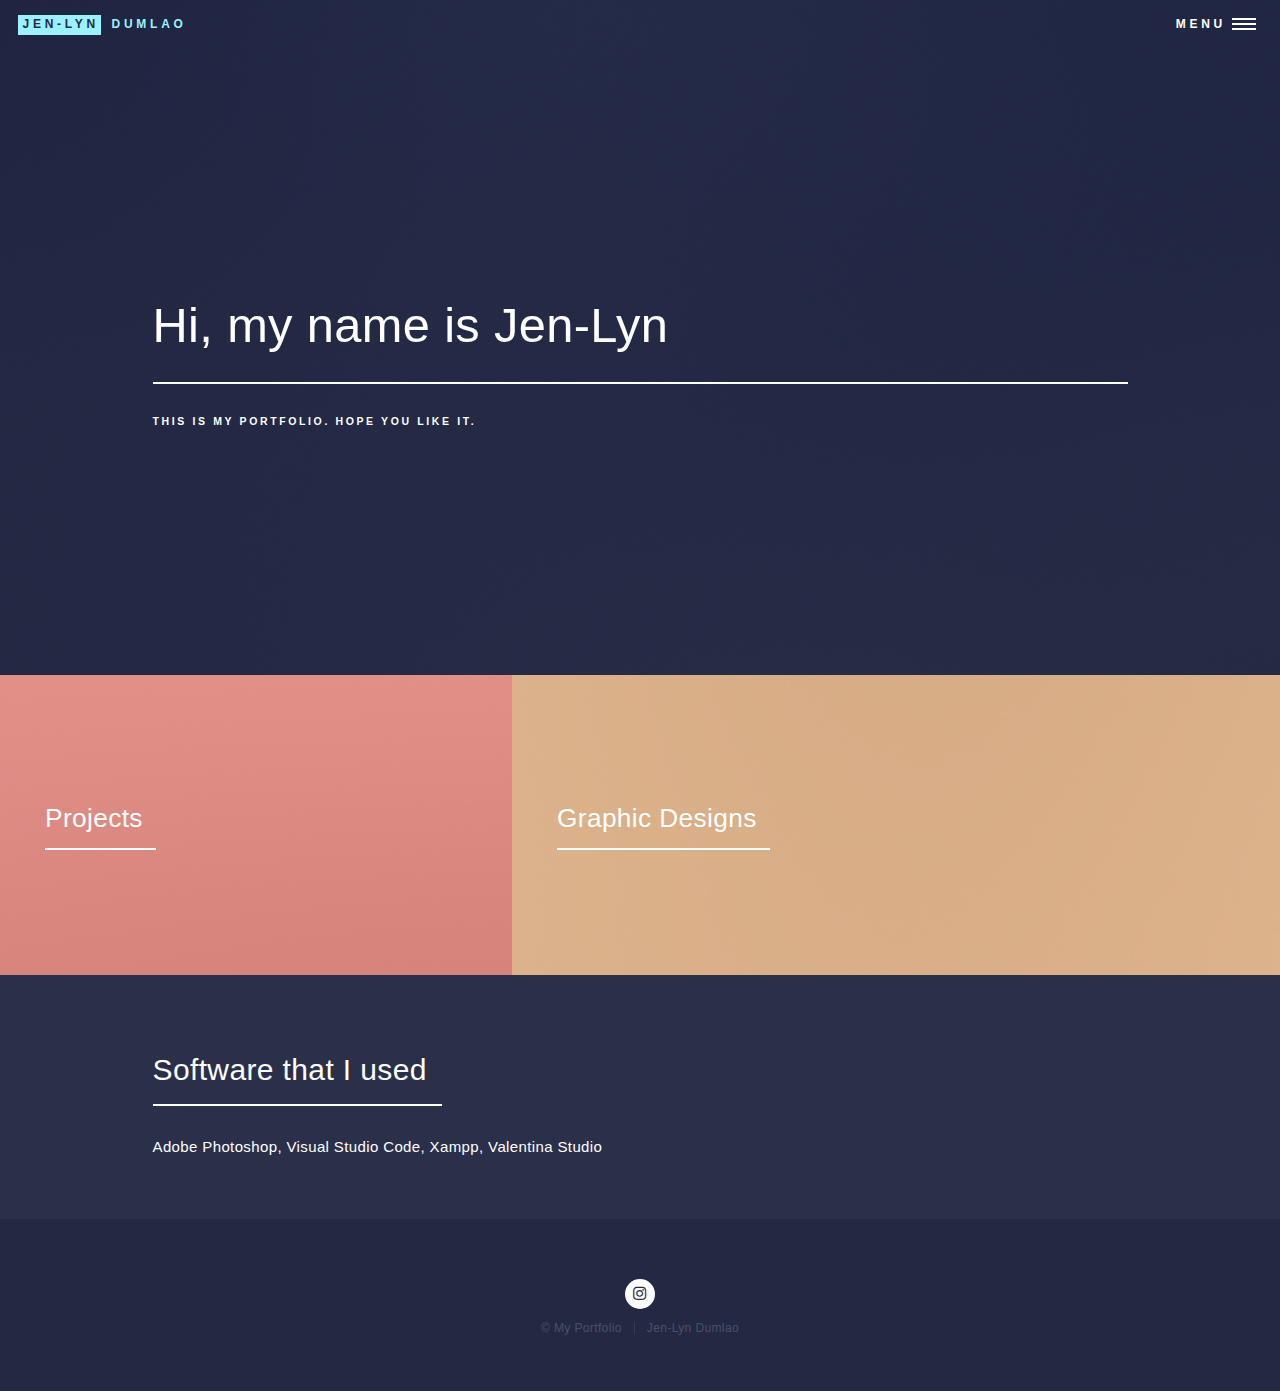
==== index.html @ 21113338 "Add files via upload" ====
<!DOCTYPE HTML>

<html>
	<head>
		<title>JEN-LYN D.</title>
		<meta charset="utf-8" />
		<meta name="viewport" content="width=device-width, initial-scale=1, user-scalable=no" />
		<link rel="stylesheet" href="assets/css/main.css" />
		<link rel="stylesheet" href="https://www.w3schools.com/w3css/4/w3.css">
		<noscript><link rel="stylesheet" href="assets/css/noscript.css" /></noscript>
	</head>
	<body class="is-preload">

		<!-- Wrapper -->
			<div id="wrapper">

				<!-- Header -->
					<header id="header" class="alt">
						<a href="index.html" class="logo"><strong>JEN-LYN</strong> <span>DUMLAO</span></a>
						<nav>
							<a href="#menu">Menu</a>
						</nav>
					</header>

				<!-- Menu -->
				<nav id="menu">
					<ul class="links">
						<li><a href="index.html">Home</a></li>
						<li><a href="projects.html">Projects</a></li>
						<li><a href="graphic.html">Graphic Designs</a></li>
					</ul>
				</nav>

				<!-- Banner -->
					<section id="banner" class="major">
						<div class="inner">
							<header class="major">
								<h1>Hi, my name is Jen-Lyn</h1>
							</header>
							<div class="content">
								<p>This is my portfolio. Hope you like it.</p>
							</div>
						</div>
					</section>

				<!-- Main -->
					<div id="main">

						<!-- One -->
							<section id="one" class="tiles">
								<article>
									<span class="image">
										<img src="images/pic03.jpg" alt="" />
									</span>
									<header class="major">
										<h3><a href="projects.html" class="link">Projects</a></h3>
										<p></p>
									</header>
								</article>
								<article>
									<span class="image">
										<img src="images/pic04.jpg" alt="" />
									</span>
									<header class="major">
										<h3><a href="graphic.html" class="link">Graphic Designs</a></h3>
										<p></p>
									</header>
								</article>
							</section>

						<!-- Two -->
							<section id="two">
								<div class="inner">
									<header class="major">
										<h2>Software that I used</h2>
									</header>
									<p>Adobe Photoshop, Visual Studio Code, Xampp, Valentina Studio</p>
								</div>
							</section>

					</div>
				<!-- Footer -->
					<footer id="footer">
						<div class="inner">
							<ul class="icons">
								<li><a href="#" class="icon brands alt fa-instagram"><span class="label">Instagram</span></a></li>
							</ul>
							<ul class="copyright">
								<li>&copy; My Portfolio</li><li>Jen-Lyn Dumlao</a></li>
							</ul>
						</div>
					</footer>

			</div>

		<!-- Scripts -->
			<script src="assets/js/jquery.min.js"></script>
			<script src="assets/js/jquery.scrolly.min.js"></script>
			<script src="assets/js/jquery.scrollex.min.js"></script>
			<script src="assets/js/browser.min.js"></script>
			<script src="assets/js/breakpoints.min.js"></script>
			<script src="assets/js/util.js"></script>
			<script src="assets/js/main.js"></script>
			<script src="assets/js/slider.js"></script>
			<script src="assets/js/myjsfile.js"></script>

	</body>
</html>
---- assets/css/main.css ----
@import url(fontawesome-all.min.css);
@import url("https://fonts.googleapis.com/css?family=Source+Sans+Pro:300,300italic,600,600italic");

/*
	Forty by HTML5 UP
	html5up.net | @ajlkn
	Free for personal and commercial use under the CCA 3.0 license (html5up.net/license)
*/

html, body, div, span, applet, object,
iframe, h1, h2, h3, h4, h5, h6, p, blockquote,
pre, a, abbr, acronym, address, big, cite,
code, del, dfn, em, img, ins, kbd, q, s, samp,
small, strike, strong, sub, sup, tt, var, b,
u, i, center, dl, dt, dd, ol, ul, li, fieldset,
form, label, legend, table, caption, tbody,
tfoot, thead, tr, th, td, article, aside,
canvas, details, embed, figure, figcaption,
footer, header, hgroup, menu, nav, output, ruby,
section, summary, time, mark, audio, video {
	margin: 0;
	padding: 0;
	border: 0;
	font-size: 100%;
	font: inherit;
	vertical-align: baseline;}

article, aside, details, figcaption, figure,
footer, header, hgroup, menu, nav, section {
	display: block;}

body {
	line-height: 1;
}

ol, ul {
	list-style: none;
}

blockquote, q {
	quotes: none;
}

	blockquote:before, blockquote:after, q:before, q:after {
		content: '';
		content: none;
	}

table {
	border-collapse: collapse;
	border-spacing: 0;
}

body {
	-webkit-text-size-adjust: none;
}

mark {
	background-color: transparent;
	color: inherit;
}

input::-moz-focus-inner {
	border: 0;
	padding: 0;
}

input, select, textarea {
	-moz-appearance: none;
	-webkit-appearance: none;
	-ms-appearance: none;
	appearance: none;
}

/* Basic */

	@-ms-viewport {
		width: device-width;
	}

	body {
		-ms-overflow-style: scrollbar;
	}

	@media screen and (max-width: 480px) {

		html, body {
			min-width: 320px;
		}

	}

	html {
		box-sizing: border-box;
	}

	*, *:before, *:after {
		box-sizing: inherit;
	}

	body {
		background: #242943;
	}

		body.is-preload *, body.is-preload *:before, body.is-preload *:after {
			-moz-animation: none !important;
			-webkit-animation: none !important;
			-ms-animation: none !important;
			animation: none !important;
			-moz-transition: none !important;
			-webkit-transition: none !important;
			-ms-transition: none !important;
			transition: none !important;
		}

/* Type */

	body, input, select, textarea {
		color: #ffffff;
		font-family: "Source Sans Pro", Helvetica, sans-serif;
		font-size: 17pt;
		font-weight: 300;
		letter-spacing: 0.025em;
		line-height: 1.65;
	}

		@media screen and (max-width: 1680px) {

			body, input, select, textarea {
				font-size: 14pt;
			}

		}

		@media screen and (max-width: 1280px) {

			body, input, select, textarea {
				font-size: 12pt;
			}

		}

		@media screen and (max-width: 360px) {

			body, input, select, textarea {
				font-size: 11pt;
			}

		}

	a {
		-moz-transition: color 0.2s ease-in-out, border-bottom-color 0.2s ease-in-out;
		-webkit-transition: color 0.2s ease-in-out, border-bottom-color 0.2s ease-in-out;
		-ms-transition: color 0.2s ease-in-out, border-bottom-color 0.2s ease-in-out;
		transition: color 0.2s ease-in-out, border-bottom-color 0.2s ease-in-out;
		border-bottom: dotted 1px;
		color: inherit;
		text-decoration: none;
	}

		a:hover {
			border-bottom-color: transparent;
			color: #9bf1ff !important;
		}

		a:active {
			color: #53e3fb !important;
		}

	strong, b {
		color: #ffffff;
		font-weight: 600;
	}

	em, i {
		font-style: italic;
	}

	p {
		margin: 0 0 2em 0;
	}

	h1, h2, h3, h4, h5, h6 {
		color: #ffffff;
		font-weight: 600;
		line-height: 1.65;
		margin: 0 0 1em 0;
	}

		h1 a, h2 a, h3 a, h4 a, h5 a, h6 a {
			color: inherit;
			border-bottom: 0;
		}

	h1 {
		font-size: 2.5em;
	}

	h2 {
		font-size: 1.75em;
	}

	h3 {
		font-size: 1.35em;
	}

	h4 {
		font-size: 1.1em;
	}

	h5 {
		font-size: 0.9em;
	}

	h6 {
		font-size: 0.7em;
	}

	@media screen and (max-width: 736px) {

		h1 {
			font-size: 2em;
		}

		h2 {
			font-size: 1.5em;
		}

		h3 {
			font-size: 1.25em;
		}

	}

	sub {
		font-size: 0.8em;
		position: relative;
		top: 0.5em;
	}

	sup {
		font-size: 0.8em;
		position: relative;
		top: -0.5em;
	}

	blockquote {
		border-left: solid 4px rgba(212, 212, 255, 0.1);
		font-style: italic;
		margin: 0 0 2em 0;
		padding: 0.5em 0 0.5em 2em;
	}

	code {
		background: rgba(212, 212, 255, 0.035);
		font-family: "Courier New", monospace;
		font-size: 0.9em;
		margin: 0 0.25em;
		padding: 0.25em 0.65em;
	}

	pre {
		-webkit-overflow-scrolling: touch;
		font-family: "Courier New", monospace;
		font-size: 0.9em;
		margin: 0 0 2em 0;
	}

		pre code {
			display: block;
			line-height: 1.75;
			padding: 1em 1.5em;
			overflow-x: auto;
		}

	hr {
		border: 0;
		border-bottom: solid 1px rgba(212, 212, 255, 0.1);
		margin: 2em 0;
	}

		hr.major {
			margin: 3em 0;
		}

	.align-left {
		text-align: left;
	}

	.align-center {
		text-align: center;
	}

	.align-right {
		text-align: right;
	}

/* Row */

	.row {
		display: flex;
		flex-wrap: wrap;
		box-sizing: border-box;
		align-items: stretch;
	}

		.row > * {
			box-sizing: border-box;
		}

		.row.gtr-uniform > * > :last-child {
			margin-bottom: 0;
		}

		.row.aln-left {
			justify-content: flex-start;
		}

		.row.aln-center {
			justify-content: center;
		}

		.row.aln-right {
			justify-content: flex-end;
		}

		.row.aln-top {
			align-items: flex-start;
		}

		.row.aln-middle {
			align-items: center;
		}

		.row.aln-bottom {
			align-items: flex-end;
		}

		.row > .imp {
			order: -1;
		}

		.row > .col-1 {
			width: 8.33333%;
		}

		.row > .off-1 {
			margin-left: 8.33333%;
		}

		.row > .col-2 {
			width: 16.66667%;
		}

		.row > .off-2 {
			margin-left: 16.66667%;
		}

		.row > .col-3 {
			width: 25%;
		}

		.row > .off-3 {
			margin-left: 25%;
		}

		.row > .col-4 {
			width: 33.33333%;
		}

		.row > .off-4 {
			margin-left: 33.33333%;
		}

		.row > .col-5 {
			width: 41.66667%;
		}

		.row > .off-5 {
			margin-left: 41.66667%;
		}

		.row > .col-6 {
			width: 50%;
		}

		.row > .off-6 {
			margin-left: 50%;
		}

		.row > .col-7 {
			width: 58.33333%;
		}

		.row > .off-7 {
			margin-left: 58.33333%;
		}

		.row > .col-8 {
			width: 66.66667%;
		}

		.row > .off-8 {
			margin-left: 66.66667%;
		}

		.row > .col-9 {
			width: 75%;
		}

		.row > .off-9 {
			margin-left: 75%;
		}

		.row > .col-10 {
			width: 83.33333%;
		}

		.row > .off-10 {
			margin-left: 83.33333%;
		}

		.row > .col-11 {
			width: 91.66667%;
		}

		.row > .off-11 {
			margin-left: 91.66667%;
		}

		.row > .col-12 {
			width: 100%;
		}

		.row > .off-12 {
			margin-left: 100%;
		}

		.row.gtr-0 {
			margin-top: 0;
			margin-left: 0em;
		}

			.row.gtr-0 > * {
				padding: 0 0 0 0em;
			}

			.row.gtr-0.gtr-uniform {
				margin-top: 0em;
			}

				.row.gtr-0.gtr-uniform > * {
					padding-top: 0em;
				}

		.row.gtr-25 {
			margin-top: 0;
			margin-left: -0.5em;
		}

			.row.gtr-25 > * {
				padding: 0 0 0 0.5em;
			}

			.row.gtr-25.gtr-uniform {
				margin-top: -0.5em;
			}

				.row.gtr-25.gtr-uniform > * {
					padding-top: 0.5em;
				}

		.row.gtr-50 {
			margin-top: 0;
			margin-left: -1em;
		}

			.row.gtr-50 > * {
				padding: 0 0 0 1em;
			}

			.row.gtr-50.gtr-uniform {
				margin-top: -1em;
			}

				.row.gtr-50.gtr-uniform > * {
					padding-top: 1em;
				}

		.row {
			margin-top: 0;
			margin-left: -2em;
		}

			.row > * {
				padding: 0 0 0 2em;
			}

			.row.gtr-uniform {
				margin-top: -2em;
			}

				.row.gtr-uniform > * {
					padding-top: 2em;
				}

		.row.gtr-150 {
			margin-top: 0;
			margin-left: -3em;
		}

			.row.gtr-150 > * {
				padding: 0 0 0 3em;
			}

			.row.gtr-150.gtr-uniform {
				margin-top: -3em;
			}

				.row.gtr-150.gtr-uniform > * {
					padding-top: 3em;
				}

		.row.gtr-200 {
			margin-top: 0;
			margin-left: -4em;
		}

			.row.gtr-200 > * {
				padding: 0 0 0 4em;
			}

			.row.gtr-200.gtr-uniform {
				margin-top: -4em;
			}

				.row.gtr-200.gtr-uniform > * {
					padding-top: 4em;
				}

		@media screen and (max-width: 1680px) {

			.row {
				display: flex;
				flex-wrap: wrap;
				box-sizing: border-box;
				align-items: stretch;
			}

				.row > * {
					box-sizing: border-box;
				}

				.row.gtr-uniform > * > :last-child {
					margin-bottom: 0;
				}

				.row.aln-left {
					justify-content: flex-start;
				}

				.row.aln-center {
					justify-content: center;
				}

				.row.aln-right {
					justify-content: flex-end;
				}

				.row.aln-top {
					align-items: flex-start;
				}

				.row.aln-middle {
					align-items: center;
				}

				.row.aln-bottom {
					align-items: flex-end;
				}

				.row > .imp-xlarge {
					order: -1;
				}

				.row > .col-1-xlarge {
					width: 8.33333%;
				}

				.row > .off-1-xlarge {
					margin-left: 8.33333%;
				}

				.row > .col-2-xlarge {
					width: 16.66667%;
				}

				.row > .off-2-xlarge {
					margin-left: 16.66667%;
				}

				.row > .col-3-xlarge {
					width: 25%;
				}

				.row > .off-3-xlarge {
					margin-left: 25%;
				}

				.row > .col-4-xlarge {
					width: 33.33333%;
				}

				.row > .off-4-xlarge {
					margin-left: 33.33333%;
				}

				.row > .col-5-xlarge {
					width: 41.66667%;
				}

				.row > .off-5-xlarge {
					margin-left: 41.66667%;
				}

				.row > .col-6-xlarge {
					width: 50%;
				}

				.row > .off-6-xlarge {
					margin-left: 50%;
				}

				.row > .col-7-xlarge {
					width: 58.33333%;
				}

				.row > .off-7-xlarge {
					margin-left: 58.33333%;
				}

				.row > .col-8-xlarge {
					width: 66.66667%;
				}

				.row > .off-8-xlarge {
					margin-left: 66.66667%;
				}

				.row > .col-9-xlarge {
					width: 75%;
				}

				.row > .off-9-xlarge {
					margin-left: 75%;
				}

				.row > .col-10-xlarge {
					width: 83.33333%;
				}

				.row > .off-10-xlarge {
					margin-left: 83.33333%;
				}

				.row > .col-11-xlarge {
					width: 91.66667%;
				}

				.row > .off-11-xlarge {
					margin-left: 91.66667%;
				}

				.row > .col-12-xlarge {
					width: 100%;
				}

				.row > .off-12-xlarge {
					margin-left: 100%;
				}

				.row.gtr-0 {
					margin-top: 0;
					margin-left: 0em;
				}

					.row.gtr-0 > * {
						padding: 0 0 0 0em;
					}

					.row.gtr-0.gtr-uniform {
						margin-top: 0em;
					}

						.row.gtr-0.gtr-uniform > * {
							padding-top: 0em;
						}

				.row.gtr-25 {
					margin-top: 0;
					margin-left: -0.5em;
				}

					.row.gtr-25 > * {
						padding: 0 0 0 0.5em;
					}

					.row.gtr-25.gtr-uniform {
						margin-top: -0.5em;
					}

						.row.gtr-25.gtr-uniform > * {
							padding-top: 0.5em;
						}

				.row.gtr-50 {
					margin-top: 0;
					margin-left: -1em;
				}

					.row.gtr-50 > * {
						padding: 0 0 0 1em;
					}

					.row.gtr-50.gtr-uniform {
						margin-top: -1em;
					}

						.row.gtr-50.gtr-uniform > * {
							padding-top: 1em;
						}

				.row {
					margin-top: 0;
					margin-left: -2em;
				}

					.row > * {
						padding: 0 0 0 2em;
					}

					.row.gtr-uniform {
						margin-top: -2em;
					}

						.row.gtr-uniform > * {
							padding-top: 2em;
						}

				.row.gtr-150 {
					margin-top: 0;
					margin-left: -3em;
				}

					.row.gtr-150 > * {
						padding: 0 0 0 3em;
					}

					.row.gtr-150.gtr-uniform {
						margin-top: -3em;
					}

						.row.gtr-150.gtr-uniform > * {
							padding-top: 3em;
						}

				.row.gtr-200 {
					margin-top: 0;
					margin-left: -4em;
				}

					.row.gtr-200 > * {
						padding: 0 0 0 4em;
					}

					.row.gtr-200.gtr-uniform {
						margin-top: -4em;
					}

						.row.gtr-200.gtr-uniform > * {
							padding-top: 4em;
						}

		}

		@media screen and (max-width: 1280px) {

			.row {
				display: flex;
				flex-wrap: wrap;
				box-sizing: border-box;
				align-items: stretch;
			}

				.row > * {
					box-sizing: border-box;
				}

				.row.gtr-uniform > * > :last-child {
					margin-bottom: 0;
				}

				.row.aln-left {
					justify-content: flex-start;
				}

				.row.aln-center {
					justify-content: center;
				}

				.row.aln-right {
					justify-content: flex-end;
				}

				.row.aln-top {
					align-items: flex-start;
				}

				.row.aln-middle {
					align-items: center;
				}

				.row.aln-bottom {
					align-items: flex-end;
				}

				.row > .imp-large {
					order: -1;
				}

				.row > .col-1-large {
					width: 8.33333%;
				}

				.row > .off-1-large {
					margin-left: 8.33333%;
				}

				.row > .col-2-large {
					width: 16.66667%;
				}

				.row > .off-2-large {
					margin-left: 16.66667%;
				}

				.row > .col-3-large {
					width: 25%;
				}

				.row > .off-3-large {
					margin-left: 25%;
				}

				.row > .col-4-large {
					width: 33.33333%;
				}

				.row > .off-4-large {
					margin-left: 33.33333%;
				}

				.row > .col-5-large {
					width: 41.66667%;
				}

				.row > .off-5-large {
					margin-left: 41.66667%;
				}

				.row > .col-6-large {
					width: 50%;
				}

				.row > .off-6-large {
					margin-left: 50%;
				}

				.row > .col-7-large {
					width: 58.33333%;
				}

				.row > .off-7-large {
					margin-left: 58.33333%;
				}

				.row > .col-8-large {
					width: 66.66667%;
				}

				.row > .off-8-large {
					margin-left: 66.66667%;
				}

				.row > .col-9-large {
					width: 75%;
				}

				.row > .off-9-large {
					margin-left: 75%;
				}

				.row > .col-10-large {
					width: 83.33333%;
				}

				.row > .off-10-large {
					margin-left: 83.33333%;
				}

				.row > .col-11-large {
					width: 91.66667%;
				}

				.row > .off-11-large {
					margin-left: 91.66667%;
				}

				.row > .col-12-large {
					width: 100%;
				}

				.row > .off-12-large {
					margin-left: 100%;
				}

				.row.gtr-0 {
					margin-top: 0;
					margin-left: 0em;
				}

					.row.gtr-0 > * {
						padding: 0 0 0 0em;
					}

					.row.gtr-0.gtr-uniform {
						margin-top: 0em;
					}

						.row.gtr-0.gtr-uniform > * {
							padding-top: 0em;
						}

				.row.gtr-25 {
					margin-top: 0;
					margin-left: -0.375em;
				}

					.row.gtr-25 > * {
						padding: 0 0 0 0.375em;
					}

					.row.gtr-25.gtr-uniform {
						margin-top: -0.375em;
					}

						.row.gtr-25.gtr-uniform > * {
							padding-top: 0.375em;
						}

				.row.gtr-50 {
					margin-top: 0;
					margin-left: -0.75em;
				}

					.row.gtr-50 > * {
						padding: 0 0 0 0.75em;
					}

					.row.gtr-50.gtr-uniform {
						margin-top: -0.75em;
					}

						.row.gtr-50.gtr-uniform > * {
							padding-top: 0.75em;
						}

				.row {
					margin-top: 0;
					margin-left: -1.5em;
				}

					.row > * {
						padding: 0 0 0 1.5em;
					}

					.row.gtr-uniform {
						margin-top: -1.5em;
					}

						.row.gtr-uniform > * {
							padding-top: 1.5em;
						}

				.row.gtr-150 {
					margin-top: 0;
					margin-left: -2.25em;
				}

					.row.gtr-150 > * {
						padding: 0 0 0 2.25em;
					}

					.row.gtr-150.gtr-uniform {
						margin-top: -2.25em;
					}

						.row.gtr-150.gtr-uniform > * {
							padding-top: 2.25em;
						}

				.row.gtr-200 {
					margin-top: 0;
					margin-left: -3em;
				}

					.row.gtr-200 > * {
						padding: 0 0 0 3em;
					}

					.row.gtr-200.gtr-uniform {
						margin-top: -3em;
					}

						.row.gtr-200.gtr-uniform > * {
							padding-top: 3em;
						}

		}

		@media screen and (max-width: 980px) {

			.row {
				display: flex;
				flex-wrap: wrap;
				box-sizing: border-box;
				align-items: stretch;
			}

				.row > * {
					box-sizing: border-box;
				}

				.row.gtr-uniform > * > :last-child {
					margin-bottom: 0;
				}

				.row.aln-left {
					justify-content: flex-start;
				}

				.row.aln-center {
					justify-content: center;
				}

				.row.aln-right {
					justify-content: flex-end;
				}

				.row.aln-top {
					align-items: flex-start;
				}

				.row.aln-middle {
					align-items: center;
				}

				.row.aln-bottom {
					align-items: flex-end;
				}

				.row > .imp-medium {
					order: -1;
				}

				.row > .col-1-medium {
					width: 8.33333%;
				}

				.row > .off-1-medium {
					margin-left: 8.33333%;
				}

				.row > .col-2-medium {
					width: 16.66667%;
				}

				.row > .off-2-medium {
					margin-left: 16.66667%;
				}

				.row > .col-3-medium {
					width: 25%;
				}

				.row > .off-3-medium {
					margin-left: 25%;
				}

				.row > .col-4-medium {
					width: 33.33333%;
				}

				.row > .off-4-medium {
					margin-left: 33.33333%;
				}

				.row > .col-5-medium {
					width: 41.66667%;
				}

				.row > .off-5-medium {
					margin-left: 41.66667%;
				}

				.row > .col-6-medium {
					width: 50%;
				}

				.row > .off-6-medium {
					margin-left: 50%;
				}

				.row > .col-7-medium {
					width: 58.33333%;
				}

				.row > .off-7-medium {
					margin-left: 58.33333%;
				}

				.row > .col-8-medium {
					width: 66.66667%;
				}

				.row > .off-8-medium {
					margin-left: 66.66667%;
				}

				.row > .col-9-medium {
					width: 75%;
				}

				.row > .off-9-medium {
					margin-left: 75%;
				}

				.row > .col-10-medium {
					width: 83.33333%;
				}

				.row > .off-10-medium {
					margin-left: 83.33333%;
				}

				.row > .col-11-medium {
					width: 91.66667%;
				}

				.row > .off-11-medium {
					margin-left: 91.66667%;
				}

				.row > .col-12-medium {
					width: 100%;
				}

				.row > .off-12-medium {
					margin-left: 100%;
				}

				.row.gtr-0 {
					margin-top: 0;
					margin-left: 0em;
				}

					.row.gtr-0 > * {
						padding: 0 0 0 0em;
					}

					.row.gtr-0.gtr-uniform {
						margin-top: 0em;
					}

						.row.gtr-0.gtr-uniform > * {
							padding-top: 0em;
						}

				.row.gtr-25 {
					margin-top: 0;
					margin-left: -0.375em;
				}

					.row.gtr-25 > * {
						padding: 0 0 0 0.375em;
					}

					.row.gtr-25.gtr-uniform {
						margin-top: -0.375em;
					}

						.row.gtr-25.gtr-uniform > * {
							padding-top: 0.375em;
						}

				.row.gtr-50 {
					margin-top: 0;
					margin-left: -0.75em;
				}

					.row.gtr-50 > * {
						padding: 0 0 0 0.75em;
					}

					.row.gtr-50.gtr-uniform {
						margin-top: -0.75em;
					}

						.row.gtr-50.gtr-uniform > * {
							padding-top: 0.75em;
						}

				.row {
					margin-top: 0;
					margin-left: -1.5em;
				}

					.row > * {
						padding: 0 0 0 1.5em;
					}

					.row.gtr-uniform {
						margin-top: -1.5em;
					}

						.row.gtr-uniform > * {
							padding-top: 1.5em;
						}

				.row.gtr-150 {
					margin-top: 0;
					margin-left: -2.25em;
				}

					.row.gtr-150 > * {
						padding: 0 0 0 2.25em;
					}

					.row.gtr-150.gtr-uniform {
						margin-top: -2.25em;
					}

						.row.gtr-150.gtr-uniform > * {
							padding-top: 2.25em;
						}

				.row.gtr-200 {
					margin-top: 0;
					margin-left: -3em;
				}

					.row.gtr-200 > * {
						padding: 0 0 0 3em;
					}

					.row.gtr-200.gtr-uniform {
						margin-top: -3em;
					}

						.row.gtr-200.gtr-uniform > * {
							padding-top: 3em;
						}

		}

		@media screen and (max-width: 736px) {

			.row {
				display: flex;
				flex-wrap: wrap;
				box-sizing: border-box;
				align-items: stretch;
			}

				.row > * {
					box-sizing: border-box;
				}

				.row.gtr-uniform > * > :last-child {
					margin-bottom: 0;
				}

				.row.aln-left {
					justify-content: flex-start;
				}

				.row.aln-center {
					justify-content: center;
				}

				.row.aln-right {
					justify-content: flex-end;
				}

				.row.aln-top {
					align-items: flex-start;
				}

				.row.aln-middle {
					align-items: center;
				}

				.row.aln-bottom {
					align-items: flex-end;
				}

				.row > .imp-small {
					order: -1;
				}

				.row > .col-1-small {
					width: 8.33333%;
				}

				.row > .off-1-small {
					margin-left: 8.33333%;
				}

				.row > .col-2-small {
					width: 16.66667%;
				}

				.row > .off-2-small {
					margin-left: 16.66667%;
				}

				.row > .col-3-small {
					width: 25%;
				}

				.row > .off-3-small {
					margin-left: 25%;
				}

				.row > .col-4-small {
					width: 33.33333%;
				}

				.row > .off-4-small {
					margin-left: 33.33333%;
				}

				.row > .col-5-small {
					width: 41.66667%;
				}

				.row > .off-5-small {
					margin-left: 41.66667%;
				}

				.row > .col-6-small {
					width: 50%;
				}

				.row > .off-6-small {
					margin-left: 50%;
				}

				.row > .col-7-small {
					width: 58.33333%;
				}

				.row > .off-7-small {
					margin-left: 58.33333%;
				}

				.row > .col-8-small {
					width: 66.66667%;
				}

				.row > .off-8-small {
					margin-left: 66.66667%;
				}

				.row > .col-9-small {
					width: 75%;
				}

				.row > .off-9-small {
					margin-left: 75%;
				}

				.row > .col-10-small {
					width: 83.33333%;
				}

				.row > .off-10-small {
					margin-left: 83.33333%;
				}

				.row > .col-11-small {
					width: 91.66667%;
				}

				.row > .off-11-small {
					margin-left: 91.66667%;
				}

				.row > .col-12-small {
					width: 100%;
				}

				.row > .off-12-small {
					margin-left: 100%;
				}

				.row.gtr-0 {
					margin-top: 0;
					margin-left: 0em;
				}

					.row.gtr-0 > * {
						padding: 0 0 0 0em;
					}

					.row.gtr-0.gtr-uniform {
						margin-top: 0em;
					}

						.row.gtr-0.gtr-uniform > * {
							padding-top: 0em;
						}

				.row.gtr-25 {
					margin-top: 0;
					margin-left: -0.3125em;
				}

					.row.gtr-25 > * {
						padding: 0 0 0 0.3125em;
					}

					.row.gtr-25.gtr-uniform {
						margin-top: -0.3125em;
					}

						.row.gtr-25.gtr-uniform > * {
							padding-top: 0.3125em;
						}

				.row.gtr-50 {
					margin-top: 0;
					margin-left: -0.625em;
				}

					.row.gtr-50 > * {
						padding: 0 0 0 0.625em;
					}

					.row.gtr-50.gtr-uniform {
						margin-top: -0.625em;
					}

						.row.gtr-50.gtr-uniform > * {
							padding-top: 0.625em;
						}

				.row {
					margin-top: 0;
					margin-left: -1.25em;
				}

					.row > * {
						padding: 0 0 0 1.25em;
					}

					.row.gtr-uniform {
						margin-top: -1.25em;
					}

						.row.gtr-uniform > * {
							padding-top: 1.25em;
						}

				.row.gtr-150 {
					margin-top: 0;
					margin-left: -1.875em;
				}

					.row.gtr-150 > * {
						padding: 0 0 0 1.875em;
					}

					.row.gtr-150.gtr-uniform {
						margin-top: -1.875em;
					}

						.row.gtr-150.gtr-uniform > * {
							padding-top: 1.875em;
						}

				.row.gtr-200 {
					margin-top: 0;
					margin-left: -2.5em;
				}

					.row.gtr-200 > * {
						padding: 0 0 0 2.5em;
					}

					.row.gtr-200.gtr-uniform {
						margin-top: -2.5em;
					}

						.row.gtr-200.gtr-uniform > * {
							padding-top: 2.5em;
						}

		}

		@media screen and (max-width: 480px) {

			.row {
				display: flex;
				flex-wrap: wrap;
				box-sizing: border-box;
				align-items: stretch;
			}

				.row > * {
					box-sizing: border-box;
				}

				.row.gtr-uniform > * > :last-child {
					margin-bottom: 0;
				}

				.row.aln-left {
					justify-content: flex-start;
				}

				.row.aln-center {
					justify-content: center;
				}

				.row.aln-right {
					justify-content: flex-end;
				}

				.row.aln-top {
					align-items: flex-start;
				}

				.row.aln-middle {
					align-items: center;
				}

				.row.aln-bottom {
					align-items: flex-end;
				}

				.row > .imp-xsmall {
					order: -1;
				}

				.row > .col-1-xsmall {
					width: 8.33333%;
				}

				.row > .off-1-xsmall {
					margin-left: 8.33333%;
				}

				.row > .col-2-xsmall {
					width: 16.66667%;
				}

				.row > .off-2-xsmall {
					margin-left: 16.66667%;
				}

				.row > .col-3-xsmall {
					width: 25%;
				}

				.row > .off-3-xsmall {
					margin-left: 25%;
				}

				.row > .col-4-xsmall {
					width: 33.33333%;
				}

				.row > .off-4-xsmall {
					margin-left: 33.33333%;
				}

				.row > .col-5-xsmall {
					width: 41.66667%;
				}

				.row > .off-5-xsmall {
					margin-left: 41.66667%;
				}

				.row > .col-6-xsmall {
					width: 50%;
				}

				.row > .off-6-xsmall {
					margin-left: 50%;
				}

				.row > .col-7-xsmall {
					width: 58.33333%;
				}

				.row > .off-7-xsmall {
					margin-left: 58.33333%;
				}

				.row > .col-8-xsmall {
					width: 66.66667%;
				}

				.row > .off-8-xsmall {
					margin-left: 66.66667%;
				}

				.row > .col-9-xsmall {
					width: 75%;
				}

				.row > .off-9-xsmall {
					margin-left: 75%;
				}

				.row > .col-10-xsmall {
					width: 83.33333%;
				}

				.row > .off-10-xsmall {
					margin-left: 83.33333%;
				}

				.row > .col-11-xsmall {
					width: 91.66667%;
				}

				.row > .off-11-xsmall {
					margin-left: 91.66667%;
				}

				.row > .col-12-xsmall {
					width: 100%;
				}

				.row > .off-12-xsmall {
					margin-left: 100%;
				}

				.row.gtr-0 {
					margin-top: 0;
					margin-left: 0em;
				}

					.row.gtr-0 > * {
						padding: 0 0 0 0em;
					}

					.row.gtr-0.gtr-uniform {
						margin-top: 0em;
					}

						.row.gtr-0.gtr-uniform > * {
							padding-top: 0em;
						}

				.row.gtr-25 {
					margin-top: 0;
					margin-left: -0.3125em;
				}

					.row.gtr-25 > * {
						padding: 0 0 0 0.3125em;
					}

					.row.gtr-25.gtr-uniform {
						margin-top: -0.3125em;
					}

						.row.gtr-25.gtr-uniform > * {
							padding-top: 0.3125em;
						}

				.row.gtr-50 {
					margin-top: 0;
					margin-left: -0.625em;
				}

					.row.gtr-50 > * {
						padding: 0 0 0 0.625em;
					}

					.row.gtr-50.gtr-uniform {
						margin-top: -0.625em;
					}

						.row.gtr-50.gtr-uniform > * {
							padding-top: 0.625em;
						}

				.row {
					margin-top: 0;
					margin-left: -1.25em;
				}

					.row > * {
						padding: 0 0 0 1.25em;
					}

					.row.gtr-uniform {
						margin-top: -1.25em;
					}

						.row.gtr-uniform > * {
							padding-top: 1.25em;
						}

				.row.gtr-150 {
					margin-top: 0;
					margin-left: -1.875em;
				}

					.row.gtr-150 > * {
						padding: 0 0 0 1.875em;
					}

					.row.gtr-150.gtr-uniform {
						margin-top: -1.875em;
					}

						.row.gtr-150.gtr-uniform > * {
							padding-top: 1.875em;
						}

				.row.gtr-200 {
					margin-top: 0;
					margin-left: -2.5em;
				}

					.row.gtr-200 > * {
						padding: 0 0 0 2.5em;
					}

					.row.gtr-200.gtr-uniform {
						margin-top: -2.5em;
					}

						.row.gtr-200.gtr-uniform > * {
							padding-top: 2.5em;
						}

		}

/* Section/Article */

	section.special, article.special {
		text-align: center;
	}

	header.major {
		width: -moz-max-content;
		width: -webkit-max-content;
		width: -ms-max-content;
		width: max-content;
		margin-bottom: 2em;
	}

		header.major > :first-child {
			margin-bottom: 0;
			width: calc(100% + 0.5em);
		}

			header.major > :first-child:after {
				content: '';
				background-color: #ffffff;
				display: block;
				height: 2px;
				margin: 0.325em 0 0.5em 0;
				width: 100%;
			}

		header.major > p {
			font-size: 0.7em;
			font-weight: 600;
			letter-spacing: 0.25em;
			margin-bottom: 0;
			text-transform: uppercase;
		}

		body.is-ie header.major > :first-child:after {
			max-width: 9em;
		}

		body.is-ie header.major > h1:after {
			max-width: 100% !important;
		}

	@media screen and (max-width: 736px) {

		header.major > p br {
			display: none;
		}

	}

/* Form */

	form {
		margin: 0 0 2em 0;
	}

		form > :last-child {
			margin-bottom: 0;
		}

		form > .fields {
			display: -moz-flex;
			display: -webkit-flex;
			display: -ms-flex;
			display: flex;
			-moz-flex-wrap: wrap;
			-webkit-flex-wrap: wrap;
			-ms-flex-wrap: wrap;
			flex-wrap: wrap;
			width: calc(100% + 3em);
			margin: -1.5em 0 2em -1.5em;
		}

			form > .fields > .field {
				-moz-flex-grow: 0;
				-webkit-flex-grow: 0;
				-ms-flex-grow: 0;
				flex-grow: 0;
				-moz-flex-shrink: 0;
				-webkit-flex-shrink: 0;
				-ms-flex-shrink: 0;
				flex-shrink: 0;
				padding: 1.5em 0 0 1.5em;
				width: calc(100% - 1.5em);
			}

				form > .fields > .field.half {
					width: calc(50% - 0.75em);
				}

				form > .fields > .field.third {
					width: calc(100%/3 - 0.5em);
				}

				form > .fields > .field.quarter {
					width: calc(25% - 0.375em);
				}

		@media screen and (max-width: 480px) {

			form > .fields {
				width: calc(100% + 3em);
				margin: -1.5em 0 2em -1.5em;
			}

				form > .fields > .field {
					padding: 1.5em 0 0 1.5em;
					width: calc(100% - 1.5em);
				}

					form > .fields > .field.half {
						width: calc(100% - 1.5em);
					}

					form > .fields > .field.third {
						width: calc(100% - 1.5em);
					}

					form > .fields > .field.quarter {
						width: calc(100% - 1.5em);
					}

		}

	label {
		color: #ffffff;
		display: block;
		font-size: 0.8em;
		font-weight: 600;
		letter-spacing: 0.25em;
		margin: 0 0 1em 0;
		text-transform: uppercase;
	}

	input[type="text"],
	input[type="password"],
	input[type="email"],
	input[type="tel"],
	input[type="search"],
	input[type="url"],
	select,
	textarea {
		-moz-appearance: none;
		-webkit-appearance: none;
		-ms-appearance: none;
		appearance: none;
		background: rgba(212, 212, 255, 0.035);
		border: none;
		border-radius: 0;
		color: inherit;
		display: block;
		outline: 0;
		padding: 0 1em;
		text-decoration: none;
		width: 100%;
	}

		input[type="text"]:invalid,
		input[type="password"]:invalid,
		input[type="email"]:invalid,
		input[type="tel"]:invalid,
		input[type="search"]:invalid,
		input[type="url"]:invalid,
		select:invalid,
		textarea:invalid {
			box-shadow: none;
		}

		input[type="text"]:focus,
		input[type="password"]:focus,
		input[type="email"]:focus,
		input[type="tel"]:focus,
		input[type="search"]:focus,
		input[type="url"]:focus,
		select:focus,
		textarea:focus {
			border-color: #9bf1ff;
			box-shadow: 0 0 0 2px #9bf1ff;
		}

	select {
		background-image: url("data:image/svg+xml;charset=utf8,%3Csvg xmlns='http://www.w3.org/2000/svg' width='40' height='40' preserveAspectRatio='none' viewBox='0 0 40 40'%3E%3Cpath d='M9.4,12.3l10.4,10.4l10.4-10.4c0.2-0.2,0.5-0.4,0.9-0.4c0.3,0,0.6,0.1,0.9,0.4l3.3,3.3c0.2,0.2,0.4,0.5,0.4,0.9 c0,0.4-0.1,0.6-0.4,0.9L20.7,31.9c-0.2,0.2-0.5,0.4-0.9,0.4c-0.3,0-0.6-0.1-0.9-0.4L4.3,17.3c-0.2-0.2-0.4-0.5-0.4-0.9 c0-0.4,0.1-0.6,0.4-0.9l3.3-3.3c0.2-0.2,0.5-0.4,0.9-0.4S9.1,12.1,9.4,12.3z' fill='rgba(212, 212, 255, 0.1)' /%3E%3C/svg%3E");
		background-size: 1.25rem;
		background-repeat: no-repeat;
		background-position: calc(100% - 1rem) center;
		height: 2.75em;
		padding-right: 2.75em;
		text-overflow: ellipsis;
	}

		select option {
			color: #ffffff;
			background: #242943;
		}

		select:focus::-ms-value {
			background-color: transparent;
		}

		select::-ms-expand {
			display: none;
		}

	input[type="text"],
	input[type="password"],
	input[type="email"],
	input[type="tel"],
	input[type="search"],
	input[type="url"],
	select {
		height: 2.75em;
	}

	textarea {
		padding: 0.75em 1em;
	}

	input[type="checkbox"],
	input[type="radio"] {
		-moz-appearance: none;
		-webkit-appearance: none;
		-ms-appearance: none;
		appearance: none;
		display: block;
		float: left;
		margin-right: -2em;
		opacity: 0;
		width: 1em;
		z-index: -1;
	}

		input[type="checkbox"] + label,
		input[type="radio"] + label {
			text-decoration: none;
			color: #ffffff;
			cursor: pointer;
			display: inline-block;
			font-weight: 300;
			padding-left: 2.65em;
			padding-right: 0.75em;
			position: relative;
		}

			input[type="checkbox"] + label:before,
			input[type="radio"] + label:before {
				-moz-osx-font-smoothing: grayscale;
				-webkit-font-smoothing: antialiased;
				display: inline-block;
				font-style: normal;
				font-variant: normal;
				text-rendering: auto;
				line-height: 1;
				text-transform: none !important;
				font-family: 'Font Awesome 5 Free';
				font-weight: 900;
			}

			input[type="checkbox"] + label:before,
			input[type="radio"] + label:before {
				background: rgba(212, 212, 255, 0.035);
				content: '';
				display: inline-block;
				font-size: 0.8em;
				height: 2.0625em;
				left: 0;
				letter-spacing: 0;
				line-height: 2.0625em;
				position: absolute;
				text-align: center;
				top: 0;
				width: 2.0625em;
			}

		input[type="checkbox"]:checked + label:before,
		input[type="radio"]:checked + label:before {
			background: #ffffff;
			border-color: #9bf1ff;
			content: '\f00c';
			color: #242943;
		}

		input[type="checkbox"]:focus + label:before,
		input[type="radio"]:focus + label:before {
			box-shadow: 0 0 0 2px #9bf1ff;
		}

	input[type="radio"] + label:before {
		border-radius: 100%;
	}

	::-webkit-input-placeholder {
		color: rgba(244, 244, 255, 0.2) !important;
		opacity: 1.0;
	}

	:-moz-placeholder {
		color: rgba(244, 244, 255, 0.2) !important;
		opacity: 1.0;
	}

	::-moz-placeholder {
		color: rgba(244, 244, 255, 0.2) !important;
		opacity: 1.0;
	}

	:-ms-input-placeholder {
		color: rgba(244, 244, 255, 0.2) !important;
		opacity: 1.0;
	}

/* Box */

	.box {
		border: solid 1px rgba(212, 212, 255, 0.1);
		margin-bottom: 2em;
		padding: 1.5em;
	}

		.box > :last-child,
		.box > :last-child > :last-child,
		.box > :last-child > :last-child > :last-child {
			margin-bottom: 0;
		}

		.box.alt {
			border: 0;
			border-radius: 0;
			padding: 0;
		}

/* Icon */

	.icon {
		text-decoration: none;
		border-bottom: none;
		position: relative;
	}

		.icon:before {
			-moz-osx-font-smoothing: grayscale;
			-webkit-font-smoothing: antialiased;
			display: inline-block;
			font-style: normal;
			font-variant: normal;
			text-rendering: auto;
			line-height: 1;
			text-transform: none !important;
			font-family: 'Font Awesome 5 Free';
			font-weight: 400;
		}

		.icon > .label {
			display: none;
		}

		.icon:before {
			line-height: inherit;
		}

		.icon.solid:before {
			font-weight: 900;
		}

		.icon.brands:before {
			font-family: 'Font Awesome 5 Brands';
		}

		.icon.alt:before {
			background-color: #ffffff;
			border-radius: 100%;
			color: #242943;
			display: inline-block;
			height: 2em;
			line-height: 2em;
			text-align: center;
			width: 2em;
		}

	a.icon.alt:before {
		-moz-transition: background-color 0.2s ease-in-out;
		-webkit-transition: background-color 0.2s ease-in-out;
		-ms-transition: background-color 0.2s ease-in-out;
		transition: background-color 0.2s ease-in-out;
	}

	a.icon.alt:hover:before {
		background-color: #6fc3df;
	}

	a.icon.alt:active:before {
		background-color: #37a6cb;
	}

/* Image */

	.image {
		border: 0;
		display: inline-block;
		position: relative;
	}

		.image img {
			display: block;
		}

		.image.left, .image.right {
			max-width: 30%;
		}

			.image.left img, .image.right img {
				width: 100%;
			}

		.image.left {
			float: left;
			margin: 0 1.5em 1.25em 0;
			top: 0.25em;
		}

		.image.right {
			float: right;
			margin: 0 0 1.25em 1.5em;
			top: 0.25em;
		}

		.image.fit {
			display: block;
			margin: 0 0 2em 0;
			width: 100%;
		}

			.image.fit img {
				width: 100%;
			}

		.image.main {
			display: block;
			margin: 2.5em 0;
			width: 100%;
		}

			.image.main img {
				width: 100%;
			}

			@media screen and (max-width: 736px) {

				.image.main {
					margin: 1.5em 0;
				}

			}
			.imageslider {
				border: 0;
				display: inline-block;
				position: relative;
			}
			.imageslider img {
				display: block;
			}

/* List */

	ol {
		list-style: decimal;
		margin: 0 0 2em 0;
		padding-left: 1.25em;
	}

		ol li {
			padding-left: 0.25em;
		}

	ul {
		list-style: disc;
		margin: 0 0 2em 0;
		padding-left: 1em;
	}

		ul li {
			padding-left: 0.5em;
		}

		ul.alt {
			list-style: none;
			padding-left: 0;
		}

			ul.alt li {
				border-top: solid 1px rgba(212, 212, 255, 0.1);
				padding: 0.5em 0;
			}

				ul.alt li:first-child {
					border-top: 0;
					padding-top: 0;
				}

	dl {
		margin: 0 0 2em 0;
	}

		dl dt {
			display: block;
			font-weight: 600;
			margin: 0 0 1em 0;
		}

		dl dd {
			margin-left: 2em;
		}

/* Actions */

	ul.actions {
		display: -moz-flex;
		display: -webkit-flex;
		display: -ms-flex;
		display: flex;
		cursor: default;
		list-style: none;
		margin-left: -1em;
		padding-left: 0;
	}

		ul.actions li {
			padding: 0 0 0 1em;
			vertical-align: middle;
		}

		ul.actions.special {
			-moz-justify-content: center;
			-webkit-justify-content: center;
			-ms-justify-content: center;
			justify-content: center;
			width: 100%;
			margin-left: 0;
		}

			ul.actions.special li:first-child {
				padding-left: 0;
			}

		ul.actions.stacked {
			-moz-flex-direction: column;
			-webkit-flex-direction: column;
			-ms-flex-direction: column;
			flex-direction: column;
			margin-left: 0;
		}

			ul.actions.stacked li {
				padding: 1.3em 0 0 0;
			}

				ul.actions.stacked li:first-child {
					padding-top: 0;
				}

		ul.actions.fit {
			width: calc(100% + 1em);
		}

			ul.actions.fit li {
				-moz-flex-grow: 1;
				-webkit-flex-grow: 1;
				-ms-flex-grow: 1;
				flex-grow: 1;
				-moz-flex-shrink: 1;
				-webkit-flex-shrink: 1;
				-ms-flex-shrink: 1;
				flex-shrink: 1;
				width: 100%;
			}

				ul.actions.fit li > * {
					width: 100%;
				}

			ul.actions.fit.stacked {
				width: 100%;
			}

/* Icons */

	ul.icons {
		cursor: default;
		list-style: none;
		padding-left: 0;
		text-align: center;
		margin-bottom: 10px;
	}

		ul.icons li {
			display: inline-block;
			padding: 0 1em 0 0;
		}

			ul.icons li:last-child {
				padding-right: 0;
			}

		@media screen and (max-width: 736px) {

			ul.icons li {
				padding: 0 0.75em 0 0;
			}

		}

/* Pagination */

	ul.pagination {
		cursor: default;
		list-style: none;
		padding-left: 0;
	}

		ul.pagination li {
			display: inline-block;
			padding-left: 0;
			vertical-align: middle;
		}

			ul.pagination li > .page {
				-moz-transition: background-color 0.2s ease-in-out, color 0.2s ease-in-out;
				-webkit-transition: background-color 0.2s ease-in-out, color 0.2s ease-in-out;
				-ms-transition: background-color 0.2s ease-in-out, color 0.2s ease-in-out;
				transition: background-color 0.2s ease-in-out, color 0.2s ease-in-out;
				border-bottom: 0;
				display: inline-block;
				font-size: 0.8em;
				font-weight: 600;
				height: 1.5em;
				line-height: 1.5em;
				margin: 0 0.125em;
				min-width: 1.5em;
				padding: 0 0.5em;
				text-align: center;
			}

				ul.pagination li > .page.active {
					background-color: #ffffff;
					color: #242943;
				}

					ul.pagination li > .page.active:hover {
						background-color: #9bf1ff;
						color: #242943 !important;
					}

					ul.pagination li > .page.active:active {
						background-color: #53e3fb;
					}

			ul.pagination li:first-child {
				padding-right: 0.75em;
			}

			ul.pagination li:last-child {
				padding-left: 0.75em;
			}

		@media screen and (max-width: 480px) {

			ul.pagination li:nth-child(n+2):nth-last-child(n+2) {
				display: none;
			}

			ul.pagination li:first-child {
				padding-right: 0;
			}

		}

/* Table */

	.table-wrapper {
		-webkit-overflow-scrolling: touch;
		overflow-x: auto;
	}

	table {
		margin: 0 0 2em 0;
		width: 100%;
	}

		table tbody tr {
			border: solid 1px rgba(212, 212, 255, 0.1);
			border-left: 0;
			border-right: 0;
		}

			table tbody tr:nth-child(2n + 1) {
				background-color: rgba(212, 212, 255, 0.035);
			}

		table td {
			padding: 0.75em 0.75em;
		}

		table th {
			color: #ffffff;
			font-size: 0.9em;
			font-weight: 600;
			padding: 0 0.75em 0.75em 0.75em;
			text-align: left;
		}

		table thead {
			border-bottom: solid 2px rgba(212, 212, 255, 0.1);
		}

		table tfoot {
			border-top: solid 2px rgba(212, 212, 255, 0.1);
		}

		table.alt {
			border-collapse: separate;
		}

			table.alt tbody tr td {
				border: solid 1px rgba(212, 212, 255, 0.1);
				border-left-width: 0;
				border-top-width: 0;
			}

				table.alt tbody tr td:first-child {
					border-left-width: 1px;
				}

			table.alt tbody tr:first-child td {
				border-top-width: 1px;
			}

			table.alt thead {
				border-bottom: 0;
			}

			table.alt tfoot {
				border-top: 0;
			}

/* Button */

	input[type="submit"],
	input[type="reset"],
	input[type="button"],
	button,
	.button {
		-moz-appearance: none;
		-webkit-appearance: none;
		-ms-appearance: none;
		appearance: none;
		-moz-transition: background-color 0.2s ease-in-out, box-shadow 0.2s ease-in-out, color 0.2s ease-in-out;
		-webkit-transition: background-color 0.2s ease-in-out, box-shadow 0.2s ease-in-out, color 0.2s ease-in-out;
		-ms-transition: background-color 0.2s ease-in-out, box-shadow 0.2s ease-in-out, color 0.2s ease-in-out;
		transition: background-color 0.2s ease-in-out, box-shadow 0.2s ease-in-out, color 0.2s ease-in-out;
		background-color: transparent;
		border: 0;
		border-radius: 0;
		box-shadow: inset 0 0 0 2px #ffffff;
		color: #ffffff;
		cursor: pointer;
		display: inline-block;
		font-size: 0.8em;
		font-weight: 600;
		height: 3.5em;
		letter-spacing: 0.25em;
		line-height: 3.5em;
		padding: 0 1.75em;
		text-align: center;
		text-decoration: none;
		text-transform: uppercase;
		white-space: nowrap;
	}

		input[type="submit"]:hover, input[type="submit"]:active,
		input[type="reset"]:hover,
		input[type="reset"]:active,
		input[type="button"]:hover,
		input[type="button"]:active,
		button:hover,
		button:active,
		.button:hover,
		.button:active {
			box-shadow: inset 0 0 0 2px #9bf1ff;
			color: #9bf1ff;
		}

		input[type="submit"]:active,
		input[type="reset"]:active,
		input[type="button"]:active,
		button:active,
		.button:active {
			background-color: rgba(155, 241, 255, 0.1);
			box-shadow: inset 0 0 0 2px #53e3fb;
			color: #53e3fb;
		}

		input[type="submit"].icon:before,
		input[type="reset"].icon:before,
		input[type="button"].icon:before,
		button.icon:before,
		.button.icon:before {
			margin-right: 0.5em;
		}

		input[type="submit"].fit,
		input[type="reset"].fit,
		input[type="button"].fit,
		button.fit,
		.button.fit {
			width: 100%;
		}

		input[type="submit"].small,
		input[type="reset"].small,
		input[type="button"].small,
		button.small,
		.button.small {
			font-size: 0.6em;
		}

		input[type="submit"].large,
		input[type="reset"].large,
		input[type="button"].large,
		button.large,
		.button.large {
			font-size: 1.25em;
			height: 3em;
			line-height: 3em;
		}

		input[type="submit"].next,
		input[type="reset"].next,
		input[type="button"].next,
		button.next,
		.button.next {
			padding-right: 4.5em;
			position: relative;
		}

			input[type="submit"].next:before, input[type="submit"].next:after,
			input[type="reset"].next:before,
			input[type="reset"].next:after,
			input[type="button"].next:before,
			input[type="button"].next:after,
			button.next:before,
			button.next:after,
			.button.next:before,
			.button.next:after {
				-moz-transition: opacity 0.2s ease-in-out;
				-webkit-transition: opacity 0.2s ease-in-out;
				-ms-transition: opacity 0.2s ease-in-out;
				transition: opacity 0.2s ease-in-out;
				background-position: center right;
				background-repeat: no-repeat;
				background-size: 36px 24px;
				content: '';
				display: block;
				height: 100%;
				position: absolute;
				right: 1.5em;
				top: 0;
				vertical-align: middle;
				width: 36px;
			}

			input[type="submit"].next:before,
			input[type="reset"].next:before,
			input[type="button"].next:before,
			button.next:before,
			.button.next:before {
				background-image: url("data:image/svg+xml;charset=utf8,%3Csvg xmlns='http://www.w3.org/2000/svg' xmlns:xlink='http://www.w3.org/1999/xlink' width='36px' height='24px' viewBox='0 0 36 24' zoomAndPan='disable'%3E%3Cstyle%3Eline %7B stroke: %23ffffff%3B stroke-width: 2px%3B %7D%3C/style%3E%3Cline x1='0' y1='12' x2='34' y2='12' /%3E%3Cline x1='25' y1='4' x2='34' y2='12.5' /%3E%3Cline x1='25' y1='20' x2='34' y2='11.5' /%3E%3C/svg%3E");
			}

			input[type="submit"].next:after,
			input[type="reset"].next:after,
			input[type="button"].next:after,
			button.next:after,
			.button.next:after {
				background-image: url("data:image/svg+xml;charset=utf8,%3Csvg xmlns='http://www.w3.org/2000/svg' xmlns:xlink='http://www.w3.org/1999/xlink' width='36px' height='24px' viewBox='0 0 36 24' zoomAndPan='disable'%3E%3Cstyle%3Eline %7B stroke: %239bf1ff%3B stroke-width: 2px%3B %7D%3C/style%3E%3Cline x1='0' y1='12' x2='34' y2='12' /%3E%3Cline x1='25' y1='4' x2='34' y2='12.5' /%3E%3Cline x1='25' y1='20' x2='34' y2='11.5' /%3E%3C/svg%3E");
				opacity: 0;
				z-index: 1;
			}

			input[type="submit"].next:hover:after, input[type="submit"].next:active:after,
			input[type="reset"].next:hover:after,
			input[type="reset"].next:active:after,
			input[type="button"].next:hover:after,
			input[type="button"].next:active:after,
			button.next:hover:after,
			button.next:active:after,
			.button.next:hover:after,
			.button.next:active:after {
				opacity: 1;
			}

			@media screen and (max-width: 1280px) {

				input[type="submit"].next,
				input[type="reset"].next,
				input[type="button"].next,
				button.next,
				.button.next {
					padding-right: 5em;
				}

			}

		input[type="submit"].primary,
		input[type="reset"].primary,
		input[type="button"].primary,
		button.primary,
		.button.primary {
			background-color: #ffffff;
			box-shadow: none;
			color: #242943;
		}

			input[type="submit"].primary:hover, input[type="submit"].primary:active,
			input[type="reset"].primary:hover,
			input[type="reset"].primary:active,
			input[type="button"].primary:hover,
			input[type="button"].primary:active,
			button.primary:hover,
			button.primary:active,
			.button.primary:hover,
			.button.primary:active {
				background-color: #9bf1ff;
				color: #242943 !important;
			}

			input[type="submit"].primary:active,
			input[type="reset"].primary:active,
			input[type="button"].primary:active,
			button.primary:active,
			.button.primary:active {
				background-color: #53e3fb;
			}

		input[type="submit"].disabled, input[type="submit"]:disabled,
		input[type="reset"].disabled,
		input[type="reset"]:disabled,
		input[type="button"].disabled,
		input[type="button"]:disabled,
		button.disabled,
		button:disabled,
		.button.disabled,
		.button:disabled {
			pointer-events: none;
			cursor: default;
			opacity: 0.25;
		}

/* Tiles */

	.tiles {
		display: -moz-flex;
		display: -webkit-flex;
		display: -ms-flex;
		display: flex;
		-moz-flex-wrap: wrap;
		-webkit-flex-wrap: wrap;
		-ms-flex-wrap: wrap;
		flex-wrap: wrap;
		border-top: 0 !important;
	}

		.tiles + * {
			border-top: 0 !important;
		}

		.tiles article {
			-moz-align-items: center;
			-webkit-align-items: center;
			-ms-align-items: center;
			align-items: center;
			display: -moz-flex;
			display: -webkit-flex;
			display: -ms-flex;
			display: flex;
			-moz-transition: -moz-transform 0.25s ease, opacity 0.25s ease, -moz-filter 1s ease, -webkit-filter 1s ease;
			-webkit-transition: -webkit-transform 0.25s ease, opacity 0.25s ease, -webkit-filter 1s ease, -webkit-filter 1s ease;
			-ms-transition: -ms-transform 0.25s ease, opacity 0.25s ease, -ms-filter 1s ease, -webkit-filter 1s ease;
			transition: transform 0.25s ease, opacity 0.25s ease, filter 1s ease, -webkit-filter 1s ease;
			padding: 4em 4em 2em 4em ;
			background-position: center;
			background-repeat: no-repeat;
			background-size: cover;
			cursor: default;
			height: 40vh;
			max-height: 40em;
			min-height: 23em;
			overflow: hidden;
			position: relative;
			width: 40%;
		}

			.tiles article .image {
				display: none;
			}

			.tiles article header {
				position: relative;
				z-index: 3;
			}

			.tiles article h3 {
				font-size: 1.75em;
			}

				.tiles article h3 a:hover {
					color: inherit !important;
				}

			.tiles article .link.primary {
				border: 0;
				height: 100%;
				left: 0;
				position: absolute;
				top: 0;
				width: 100%;
				z-index: 4;
			}

			.tiles article:before {
				-moz-transition: opacity 0.5s ease;
				-webkit-transition: opacity 0.5s ease;
				-ms-transition: opacity 0.5s ease;
				transition: opacity 0.5s ease;
				bottom: 0;
				content: '';
				display: block;
				height: 100%;
				left: 0;
				opacity: 0.85;
				position: absolute;
				width: 100%;
				z-index: 2;
			}

			.tiles article:after {
				background-color: rgba(36, 41, 67, 0.25);
				content: '';
				display: block;
				height: 100%;
				left: 0;
				position: absolute;
				top: 0;
				width: 100%;
				z-index: 1;
			}

			.tiles article:hover:before {
				opacity: 0.5;
			}

			.tiles article.is-transitioning {
				-moz-transform: scale(0.95);
				-webkit-transform: scale(0.95);
				-ms-transform: scale(0.95);
				transform: scale(0.95);
				-moz-filter: blur(0.5em);
				-webkit-filter: blur(0.5em);
				-ms-filter: blur(0.5em);
				filter: blur(0.5em);
				opacity: 0;
			}

			.tiles article:nth-child(4n - 1), .tiles article:nth-child(4n - 2) {
				width: 60%;
			}

			.tiles article:nth-child(6n - 5):before {
				background-color: #ec8d81;
			}

			.tiles article:nth-child(6n - 4):before {
				background-color: #e7b788;
			}

			.tiles article:nth-child(6n - 3):before {
				background-color: #ec8d81;
			}

			.tiles article:nth-child(6n - 2):before {
				background-color: #e7b788;
			}

			.tiles article:nth-child(6n - 1):before {
				background-color: #8ea9e8;
			}

			.tiles article:nth-child(6n):before {
				background-color: #87c5a4;
			}

		@media screen and (max-width: 1280px) {

			.tiles article {
				padding: 4em 3em 2em 3em ;
				height: 30vh;
				max-height: 30em;
				min-height: 20em;
			}

		}

		@media screen and (max-width: 980px) {

			.tiles article {
				width: 50% !important;
			}

		}

		@media screen and (max-width: 736px) {

			.tiles article {
				padding: 3em 1.5em 1em 1.5em ;
				height: 16em;
				max-height: none;
				min-height: 0;
			}

				.tiles article h3 {
					font-size: 1.5em;
				}

		}

		@media screen and (max-width: 480px) {

			.tiles {
				display: block;
			}

				.tiles article {
					height: 20em;
					width: 100% !important;
				}

		}

/* Contact Method */

	.contact-method {
		margin: 0 0 2em 0;
		padding-left: 3.25em;
		position: relative;
	}

		.contact-method .icon {
			left: 0;
			position: absolute;
			top: 0;
		}

		.contact-method h3 {
			margin: 0 0 0.5em 0;
		}

/* Spotlights */

	.spotlights {
		border-top: 0 !important;
	}

		.spotlights + * {
			border-top: 0 !important;
		}

		.spotlights > section {
			display: -moz-flex;
			display: -webkit-flex;
			display: -ms-flex;
			display: flex;
			-moz-flex-direction: row;
			-webkit-flex-direction: row;
			-ms-flex-direction: row;
			flex-direction: row;
			background-color: #2e3450;
		}

			.spotlights > section > .image {
				background-position: center center;
				background-size: cover;
				border-radius: 0;
				display: block;
				position: relative;
				width: 30%;
			}

				.spotlights > section > .image img {
					border-radius: 0;
					display: block;
					width: 100%;
				}

				.spotlights > section > .image:before {
					background: rgba(36, 41, 67, 0.9);
					content: '';
					display: block;
					height: 100%;
					left: 0;
					opacity: 0;
					position: absolute;
					top: 0;
					width: 100%;
				}

			.spotlights > section > .content {
				display: -moz-flex;
				display: -webkit-flex;
				display: -ms-flex;
				display: flex;
				-moz-flex-direction: column;
				-webkit-flex-direction: column;
				-ms-flex-direction: column;
				flex-direction: column;
				-moz-justify-content: center;
				-webkit-justify-content: center;
				-ms-justify-content: center;
				justify-content: center;
				-moz-align-items: center;
				-webkit-align-items: center;
				-ms-align-items: center;
				align-items: center;
				padding: 2em 3em 0.1em 3em ;
				width: 70%;
			}

				.spotlights > section > .content > .inner {
					margin: 0 auto;
					max-width: 100%;
					width: 65em;
				}

			.spotlights > section:nth-child(2n) {
				-moz-flex-direction: row-reverse;
				-webkit-flex-direction: row-reverse;
				-ms-flex-direction: row-reverse;
				flex-direction: row-reverse;
				background-color: #333856;
			}

				.spotlights > section:nth-child(2n) > .content {
					-moz-align-items: -moz-flex-end;
					-webkit-align-items: -webkit-flex-end;
					-ms-align-items: -ms-flex-end;
					align-items: flex-end;
				}

		@media screen and (max-width: 1680px) {

			.spotlights > section > .image {
				width: 40%;
			}

			.spotlights > section > .content {
				width: 60%;
			}

		}

		@media screen and (max-width: 1280px) {

			.spotlights > section > .image {
				width: 45%;
			}

			.spotlights > section > .content {
				width: 55%;
			}

		}

		@media screen and (max-width: 980px) {

			.spotlights > section {
				display: block;
			}

				.spotlights > section > .image {
					width: 100%;
				}

				.spotlights > section > .content {
					padding: 4em 3em 2em 3em ;
					width: 100%;
				}

		}

		@media screen and (max-width: 736px) {

			.spotlights > section > .content {
				padding: 3em 1.5em 1em 1.5em ;
			}

		}

/* Header */

	@-moz-keyframes reveal-header {
		0% {
			top: -4em;
			opacity: 0;
		}

		100% {
			top: 0;
			opacity: 1;
		}
	}

	@-webkit-keyframes reveal-header {
		0% {
			top: -4em;
			opacity: 0;
		}

		100% {
			top: 0;
			opacity: 1;
		}
	}

	@-ms-keyframes reveal-header {
		0% {
			top: -4em;
			opacity: 0;
		}

		100% {
			top: 0;
			opacity: 1;
		}
	}

	@keyframes reveal-header {
		0% {
			top: -4em;
			opacity: 0;
		}

		100% {
			top: 0;
			opacity: 1;
		}
	}

	#header {
		display: -moz-flex;
		display: -webkit-flex;
		display: -ms-flex;
		display: flex;
		background-color: #2a2f4a;
		box-shadow: 0 0 0.25em 0 rgba(0, 0, 0, 0.15);
		cursor: default;
		font-weight: 600;
		height: 3.25em;
		left: 0;
		letter-spacing: 0.25em;
		line-height: 3.25em;
		margin: 0;
		position: fixed;
		text-transform: uppercase;
		top: 0;
		width: 100%;
		z-index: 10000;
	}

		#header .logo {
			border: 0;
			display: inline-block;
			font-size: 0.8em;
			height: inherit;
			line-height: inherit;
			padding: 0 1.5em;
		}

			#header .logo strong {
				-moz-transition: background-color 0.2s ease-in-out, color 0.2s ease-in-out;
				-webkit-transition: background-color 0.2s ease-in-out, color 0.2s ease-in-out;
				-ms-transition: background-color 0.2s ease-in-out, color 0.2s ease-in-out;
				transition: background-color 0.2s ease-in-out, color 0.2s ease-in-out;
				background-color: #ffffff;
				color: #242943;
				display: inline-block;
				line-height: 1.65em;
				margin-right: 0.325em;
				padding: 0 0.125em 0 0.375em;
			}

			#header .logo:hover strong {
				background-color: #9bf1ff;
			}

			#header .logo:active strong {
				background-color: #53e3fb;
			}

		#header nav {
			display: -moz-flex;
			display: -webkit-flex;
			display: -ms-flex;
			display: flex;
			-moz-justify-content: -moz-flex-end;
			-webkit-justify-content: -webkit-flex-end;
			-ms-justify-content: -ms-flex-end;
			justify-content: flex-end;
			-moz-flex-grow: 1;
			-webkit-flex-grow: 1;
			-ms-flex-grow: 1;
			flex-grow: 1;
			height: inherit;
			line-height: inherit;
		}

			#header nav a {
				border: 0;
				display: block;
				font-size: 0.8em;
				height: inherit;
				line-height: inherit;
				padding: 0 0.75em;
				position: relative;
				vertical-align: middle;
			}

				#header nav a:last-child {
					padding-right: 1.5em;
				}

				#header nav a[href="#menu"] {
					padding-right: 3.325em !important;
				}

					#header nav a[href="#menu"]:before, #header nav a[href="#menu"]:after {
						background-image: url("data:image/svg+xml;charset=utf8,%3Csvg xmlns='http://www.w3.org/2000/svg' width='24' height='32' viewBox='0 0 24 32' preserveAspectRatio='none'%3E%3Cstyle%3Eline %7B stroke-width: 2px%3B stroke: %23ffffff%3B %7D%3C/style%3E%3Cline x1='0' y1='11' x2='24' y2='11' /%3E%3Cline x1='0' y1='21' x2='24' y2='21' /%3E%3Cline x1='0' y1='16' x2='24' y2='16' /%3E%3C/svg%3E");
						background-position: center;
						background-repeat: no-repeat;
						background-size: 24px 32px;
						content: '';
						display: block;
						height: 100%;
						position: absolute;
						right: 1.5em;
						top: 0;
						vertical-align: middle;
						width: 24px;
					}

					#header nav a[href="#menu"]:after {
						-moz-transition: opacity 0.2s ease-in-out;
						-webkit-transition: opacity 0.2s ease-in-out;
						-ms-transition: opacity 0.2s ease-in-out;
						transition: opacity 0.2s ease-in-out;
						background-image: url("data:image/svg+xml;charset=utf8,%3Csvg xmlns='http://www.w3.org/2000/svg' width='24' height='32' viewBox='0 0 24 32' preserveAspectRatio='none'%3E%3Cstyle%3Eline %7B stroke-width: 2px%3B stroke: %239bf1ff%3B %7D%3C/style%3E%3Cline x1='0' y1='11' x2='24' y2='11' /%3E%3Cline x1='0' y1='21' x2='24' y2='21' /%3E%3Cline x1='0' y1='16' x2='24' y2='16' /%3E%3C/svg%3E");
						opacity: 0;
						z-index: 1;
					}

					#header nav a[href="#menu"]:hover:after, #header nav a[href="#menu"]:active:after {
						opacity: 1;
					}

					#header nav a[href="#menu"]:last-child {
						padding-right: 3.875em !important;
					}

						#header nav a[href="#menu"]:last-child:before, #header nav a[href="#menu"]:last-child:after {
							right: 2em;
						}

		#header.reveal {
			-moz-animation: reveal-header 0.35s ease;
			-webkit-animation: reveal-header 0.35s ease;
			-ms-animation: reveal-header 0.35s ease;
			animation: reveal-header 0.35s ease;
		}

		#header.alt {
			-moz-transition: opacity 2.5s ease;
			-webkit-transition: opacity 2.5s ease;
			-ms-transition: opacity 2.5s ease;
			transition: opacity 2.5s ease;
			-moz-transition-delay: 0.75s;
			-webkit-transition-delay: 0.75s;
			-ms-transition-delay: 0.75s;
			transition-delay: 0.75s;
			-moz-animation: none;
			-webkit-animation: none;
			-ms-animation: none;
			animation: none;
			background-color: transparent;
			box-shadow: none;
			position: absolute;
		}

			#header.alt.style1 .logo strong {
				color: #6fc3df;
			}

			#header.alt.style2 .logo strong {
				color: #8d82c4;
			}

			#header.alt.style3 .logo strong {
				color: #ec8d81;
			}

			#header.alt.style4 .logo strong {
				color: #e7b788;
			}

			#header.alt.style5 .logo strong {
				color: #8ea9e8;
			}

			#header.alt.style6 .logo strong {
				color: #87c5a4;
			}

		body.is-preload #header.alt {
			opacity: 0;
		}

		@media screen and (max-width: 1680px) {

			#header nav a[href="#menu"] {
				padding-right: 3.75em !important;
			}

				#header nav a[href="#menu"]:last-child {
					padding-right: 4.25em !important;
				}

		}

		@media screen and (max-width: 1280px) {

			#header nav a[href="#menu"] {
				padding-right: 4em !important;
			}

				#header nav a[href="#menu"]:last-child {
					padding-right: 4.5em !important;
				}

		}

		@media screen and (max-width: 736px) {

			#header {
				height: 2.75em;
				line-height: 2.75em;
			}

				#header .logo {
					padding: 0 1em;
				}

				#header nav a {
					padding: 0 0.5em;
				}

					#header nav a:last-child {
						padding-right: 1em;
					}

					#header nav a[href="#menu"] {
						padding-right: 3.25em !important;
					}

						#header nav a[href="#menu"]:before, #header nav a[href="#menu"]:after {
							right: 0.75em;
						}

						#header nav a[href="#menu"]:last-child {
							padding-right: 4em !important;
						}

							#header nav a[href="#menu"]:last-child:before, #header nav a[href="#menu"]:last-child:after {
								right: 1.5em;
							}

		}

		@media screen and (max-width: 480px) {

			#header .logo span {
				display: none;
			}

			#header nav a[href="#menu"] {
				overflow: hidden;
				padding-right: 0 !important;
				text-indent: 5em;
				white-space: nowrap;
				width: 5em;
			}

				#header nav a[href="#menu"]:before, #header nav a[href="#menu"]:after {
					right: 0;
					width: inherit;
				}

				#header nav a[href="#menu"]:last-child:before, #header nav a[href="#menu"]:last-child:after {
					width: 4em;
					right: 0;
				}

		}

/* Banner */

	#banner {
		-moz-align-items: center;
		-webkit-align-items: center;
		-ms-align-items: center;
		align-items: center;
		background-image: url("../../images/banner.jpg");
		display: -moz-flex;
		display: -webkit-flex;
		display: -ms-flex;
		display: flex;
		padding: 6em 0 2em 0 ;
		background-attachment: fixed;
		background-position: center;
		background-repeat: no-repeat;
		background-size: cover;
		border-bottom: 0 !important;
		cursor: default;
		height: 60vh;
		margin-bottom: -3.25em;
		max-height: 32em;
		min-height: 22em;
		position: relative;
		top: -3.25em;
	}

		#banner:after {
			-moz-transition: opacity 2.5s ease;
			-webkit-transition: opacity 2.5s ease;
			-ms-transition: opacity 2.5s ease;
			transition: opacity 2.5s ease;
			-moz-transition-delay: 0.75s;
			-webkit-transition-delay: 0.75s;
			-ms-transition-delay: 0.75s;
			transition-delay: 0.75s;
			pointer-events: none;
			background-color: #242943;
			content: '';
			display: block;
			height: 100%;
			left: 0;
			opacity: 0.85;
			position: absolute;
			top: 0;
			width: 100%;
			z-index: 1;
		}

		#banner h1 {
			font-size: 3.25em;
		}

		#banner > .inner {
			-moz-transition: opacity 1.5s ease, -moz-transform 0.5s ease-out, -moz-filter 0.5s ease, -webkit-filter 0.5s ease;
			-webkit-transition: opacity 1.5s ease, -webkit-transform 0.5s ease-out, -webkit-filter 0.5s ease, -webkit-filter 0.5s ease;
			-ms-transition: opacity 1.5s ease, -ms-transform 0.5s ease-out, -ms-filter 0.5s ease, -webkit-filter 0.5s ease;
			transition: opacity 1.5s ease, transform 0.5s ease-out, filter 0.5s ease, -webkit-filter 0.5s ease;
			padding: 0 !important;
			position: relative;
			z-index: 2;
		}

			#banner > .inner .image {
				display: none;
			}

			#banner > .inner header {
				width: auto;
			}

				#banner > .inner header > :first-child {
					width: auto;
				}

					#banner > .inner header > :first-child:after {
						max-width: 100%;
					}

			#banner > .inner .content {
				display: -moz-flex;
				display: -webkit-flex;
				display: -ms-flex;
				display: flex;
				-moz-align-items: center;
				-webkit-align-items: center;
				-ms-align-items: center;
				align-items: center;
				margin: 0 0 2em 0;
			}

				#banner > .inner .content > * {
					margin-right: 1.5em;
					margin-bottom: 0;
				}

				#banner > .inner .content > :last-child {
					margin-right: 0;
				}

				#banner > .inner .content p {
					font-size: 0.7em;
					font-weight: 600;
					letter-spacing: 0.25em;
					text-transform: uppercase;
				}

		#banner.major {
			height: 75vh;
			min-height: 30em;
			max-height: 50em;
		}

			#banner.major.alt {
				opacity: 0.75;
			}

		#banner.style1:after {
			background-color: #6fc3df;
		}

		#banner.style2:after {
			background-color: #8d82c4;
		}

		#banner.style3:after {
			background-color: #ec8d81;
		}

		#banner.style4:after {
			background-color: #e7b788;
		}

		#banner.style5:after {
			background-color: #8ea9e8;
		}

		#banner.style6:after {
			background-color: #87c5a4;
		}

		body.is-preload #banner:after {
			opacity: 1.0;
		}

		body.is-preload #banner > .inner {
			-moz-filter: blur(0.125em);
			-webkit-filter: blur(0.125em);
			-ms-filter: blur(0.125em);
			filter: blur(0.125em);
			-moz-transform: translateX(-0.5em);
			-webkit-transform: translateX(-0.5em);
			-ms-transform: translateX(-0.5em);
			transform: translateX(-0.5em);
			opacity: 0;
		}

		@media screen and (max-width: 1280px) {

			#banner {
				background-attachment: scroll;
			}

		}

		@media screen and (max-width: 736px) {

			#banner {
				padding: 5em 0 1em 0 ;
				height: auto;
				margin-bottom: -2.75em;
				max-height: none;
				min-height: 0;
				top: -2.75em;
			}

				#banner h1 {
					font-size: 2em;
				}

				#banner > .inner .content {
					display: block;
				}

					#banner > .inner .content > * {
						margin-right: 0;
						margin-bottom: 2em;
					}

				#banner.major {
					height: auto;
					min-height: 0;
					max-height: none;
				}

		}

		@media screen and (max-width: 480px) {

			#banner {
				padding: 6em 0 2em 0 ;
			}

				#banner > .inner .content p br {
					display: none;
				}

				#banner.major {
					padding: 8em 0 4em 0 ;
				}

		}

/* Main */

	#main {
		background-color: #2a2f4a;
	}

		#main > * {
			border-top: solid 1px rgba(212, 212, 255, 0.1);
		}

			#main > *:first-child {
				border-top: 0;
			}

			#main > * > .inner {
				padding: 4em 0 2em 0 ;
				margin: 0 auto;
				max-width: 65em;
				width: calc(100% - 6em);
			}

				@media screen and (max-width: 736px) {

					#main > * > .inner {
						padding: 3em 0 1em 0 ;
						width: calc(100% - 3em);
					}

				}

		#main.alt {
			background-color: transparent;
			border-bottom: solid 1px rgba(212, 212, 255, 0.1);
		}

/* Contact */

	#contact {
		border-bottom: solid 1px rgba(212, 212, 255, 0.1);
		overflow-x: hidden;
	}

		#contact > .inner {
			display: -moz-flex;
			display: -webkit-flex;
			display: -ms-flex;
			display: flex;
			padding: 0 !important;
		}

			#contact > .inner > :nth-child(2n - 1) {
				padding: 4em 3em 2em 0 ;
				border-right: solid 1px rgba(212, 212, 255, 0.1);
				width: 60%;
			}

			#contact > .inner > :nth-child(2n) {
				padding-left: 3em;
				width: 40%;
			}

			#contact > .inner > .split {
				padding: 0;
			}

				#contact > .inner > .split > * {
					padding: 3em 0 1em 3em ;
					position: relative;
				}

					#contact > .inner > .split > *:before {
						border-top: solid 1px rgba(212, 212, 255, 0.1);
						content: '';
						display: block;
						margin-left: -3em;
						position: absolute;
						top: 0;
						width: calc(100vw + 3em);
					}

				#contact > .inner > .split > :first-child:before {
					display: none;
				}

		@media screen and (max-width: 980px) {

			#contact > .inner {
				display: block;
			}

				#contact > .inner > :nth-child(2n - 1) {
					padding: 4em 0 2em 0 ;
					border-right: 0;
					width: 100%;
				}

				#contact > .inner > :nth-child(2n) {
					padding-left: 0;
					width: 100%;
				}

				#contact > .inner > .split > * {
					padding: 3em 0 1em 0 ;
				}

				#contact > .inner > .split > :first-child:before {
					display: block;
				}

		}

		@media screen and (max-width: 736px) {

			#contact > .inner > :nth-child(2n - 1) {
				padding: 3em 0 1em 0 ;
			}

		}

/* Footer */

	#footer .copyright {
		font-size: 0.8em;
		list-style: none;
		padding-left: 0;
		text-align:center;
	}

		#footer .copyright li {
			border-left: solid 1px rgba(212, 212, 255, 0.1);
			color: rgba(244, 244, 255, 0.2);
			display: inline-block;
			line-height: 1;
			margin-left: 1em;
			padding-left: 1em;
		}

			#footer .copyright li:first-child {
				border-left: 0;
				margin-left: 0;
				padding-left: 0;
			}

	@media screen and (max-width: 480px) {

		#footer .copyright li {
			display: block;
			border-left: 0;
			margin-left: 0;
			padding-left: 0;
			line-height: inherit;
		}

	}

/* Wrapper */

	#wrapper {
		-moz-transition: -moz-filter 0.35s ease, -webkit-filter 0.35s ease, opacity 0.375s ease-out;
		-webkit-transition: -webkit-filter 0.35s ease, -webkit-filter 0.35s ease, opacity 0.375s ease-out;
		-ms-transition: -ms-filter 0.35s ease, -webkit-filter 0.35s ease, opacity 0.375s ease-out;
		transition: filter 0.35s ease, -webkit-filter 0.35s ease, opacity 0.375s ease-out;
		padding-top: 3.25em;
	}

		#wrapper.is-transitioning {
			opacity: 0;
		}

		#wrapper > * > .inner {
			padding: 4em 0 2em 0 ;
			margin: 0 auto;
			max-width: 65em;
			width: calc(100% - 6em);
		}

			@media screen and (max-width: 736px) {

				#wrapper > * > .inner {
					padding: 3em 0 1em 0 ;
					width: calc(100% - 3em);
				}

			}

		@media screen and (max-width: 736px) {

			#wrapper {
				padding-top: 2.75em;
			}

		}

/* Menu */

	#menu {
		-moz-transition: -moz-transform 0.35s ease, opacity 0.35s ease, visibility 0.35s;
		-webkit-transition: -webkit-transform 0.35s ease, opacity 0.35s ease, visibility 0.35s;
		-ms-transition: -ms-transform 0.35s ease, opacity 0.35s ease, visibility 0.35s;
		transition: transform 0.35s ease, opacity 0.35s ease, visibility 0.35s;
		-moz-align-items: center;
		-webkit-align-items: center;
		-ms-align-items: center;
		align-items: center;
		display: -moz-flex;
		display: -webkit-flex;
		display: -ms-flex;
		display: flex;
		-moz-justify-content: center;
		-webkit-justify-content: center;
		-ms-justify-content: center;
		justify-content: center;
		pointer-events: none;
		background: rgba(36, 41, 67, 0.9);
		box-shadow: none;
		height: 100%;
		left: 0;
		opacity: 0;
		overflow: hidden;
		padding: 3em 2em;
		position: fixed;
		top: 0;
		visibility: hidden;
		width: 100%;
		z-index: 10002;
	}

		#menu .inner {
			-moz-transition: -moz-transform 0.35s ease-out, opacity 0.35s ease, visibility 0.35s;
			-webkit-transition: -webkit-transform 0.35s ease-out, opacity 0.35s ease, visibility 0.35s;
			-ms-transition: -ms-transform 0.35s ease-out, opacity 0.35s ease, visibility 0.35s;
			transition: transform 0.35s ease-out, opacity 0.35s ease, visibility 0.35s;
			-moz-transform: rotateX(20deg);
			-webkit-transform: rotateX(20deg);
			-ms-transform: rotateX(20deg);
			transform: rotateX(20deg);
			-webkit-overflow-scrolling: touch;
			max-width: 100%;
			max-height: 100vh;
			opacity: 0;
			overflow: auto;
			text-align: center;
			visibility: hidden;
			width: 18em;
		}

			#menu .inner > :first-child {
				margin-top: 2em;
			}

			#menu .inner > :last-child {
				margin-bottom: 3em;
			}

		#menu ul {
			margin: 0 0 1em 0;
		}

			#menu ul.links {
				list-style: none;
				padding: 0;
			}

				#menu ul.links > li {
					padding: 0;
				}

					#menu ul.links > li > a:not(.button) {
						border: 0;
						border-top: solid 1px rgba(212, 212, 255, 0.1);
						display: block;
						font-size: 0.8em;
						font-weight: 600;
						letter-spacing: 0.25em;
						line-height: 4em;
						text-decoration: none;
						text-transform: uppercase;
					}

					#menu ul.links > li > .button {
						display: block;
						margin: 0.5em 0 0 0;
					}

					#menu ul.links > li:first-child > a:not(.button) {
						border-top: 0 !important;
					}

		#menu .close {
			-moz-transition: color 0.2s ease-in-out;
			-webkit-transition: color 0.2s ease-in-out;
			-ms-transition: color 0.2s ease-in-out;
			transition: color 0.2s ease-in-out;
			-webkit-tap-highlight-color: rgba(0, 0, 0, 0);
			border: 0;
			cursor: pointer;
			display: block;
			height: 4em;
			line-height: 4em;
			overflow: hidden;
			padding-right: 1.25em;
			position: absolute;
			right: 0;
			text-align: right;
			text-indent: 8em;
			top: 0;
			vertical-align: middle;
			white-space: nowrap;
			width: 8em;
		}

			#menu .close:before, #menu .close:after {
				-moz-transition: opacity 0.2s ease-in-out;
				-webkit-transition: opacity 0.2s ease-in-out;
				-ms-transition: opacity 0.2s ease-in-out;
				transition: opacity 0.2s ease-in-out;
				background-position: center;
				background-repeat: no-repeat;
				content: '';
				display: block;
				height: 4em;
				position: absolute;
				right: 0;
				top: 0;
				width: 4em;
			}

			#menu .close:before {
				background-image: url("data:image/svg+xml;charset=utf8,%3Csvg xmlns='http://www.w3.org/2000/svg' xmlns:xlink='http://www.w3.org/1999/xlink' width='20px' height='20px' viewBox='0 0 20 20' zoomAndPan='disable'%3E%3Cstyle%3Eline %7B stroke: %23ffffff%3B stroke-width: 2%3B %7D%3C/style%3E%3Cline x1='0' y1='0' x2='20' y2='20' /%3E%3Cline x1='20' y1='0' x2='0' y2='20' /%3E%3C/svg%3E");
			}

			#menu .close:after {
				background-image: url("data:image/svg+xml;charset=utf8,%3Csvg xmlns='http://www.w3.org/2000/svg' xmlns:xlink='http://www.w3.org/1999/xlink' width='20px' height='20px' viewBox='0 0 20 20' zoomAndPan='disable'%3E%3Cstyle%3Eline %7B stroke: %239bf1ff%3B stroke-width: 2%3B %7D%3C/style%3E%3Cline x1='0' y1='0' x2='20' y2='20' /%3E%3Cline x1='20' y1='0' x2='0' y2='20' /%3E%3C/svg%3E");
				opacity: 0;
			}

			#menu .close:hover:after, #menu .close:active:after {
				opacity: 1;
			}

	body.is-ie #menu {
		background: rgba(42, 47, 74, 0.975);
	}

	body.is-menu-visible #wrapper {
		-moz-filter: blur(0.5em);
		-webkit-filter: blur(0.5em);
		-ms-filter: blur(0.5em);
		filter: blur(0.5em);
	}

	body.is-menu-visible #menu {
		pointer-events: auto;
		opacity: 1;
		visibility: visible;
	}

		body.is-menu-visible #menu .inner {
			-moz-transform: none;
			-webkit-transform: none;
			-ms-transform: none;
			transform: none;
			opacity: 1;
			visibility: visible;
		}

/*image slider*/
.mySlides {display:none}
.w3-left, .w3-right, .w3-badge {cursor:pointer}
.w3-badge {height:13px;width:13px;padding:0}
---- assets/css/noscript.css ----
/*
	Forty by HTML5 UP
	html5up.net | @ajlkn
	Free for personal and commercial use under the CCA 3.0 license (html5up.net/license)
*/

/* Banner */

	body.is-preload #banner:after {
		opacity: 0.85;
	}

	body.is-preload #banner > .inner {
		-moz-filter: none;
		-webkit-filter: none;
		-ms-filter: none;
		filter: none;
		-moz-transform: none;
		-webkit-transform: none;
		-ms-transform: none;
		transform: none;
		opacity: 1;
	}
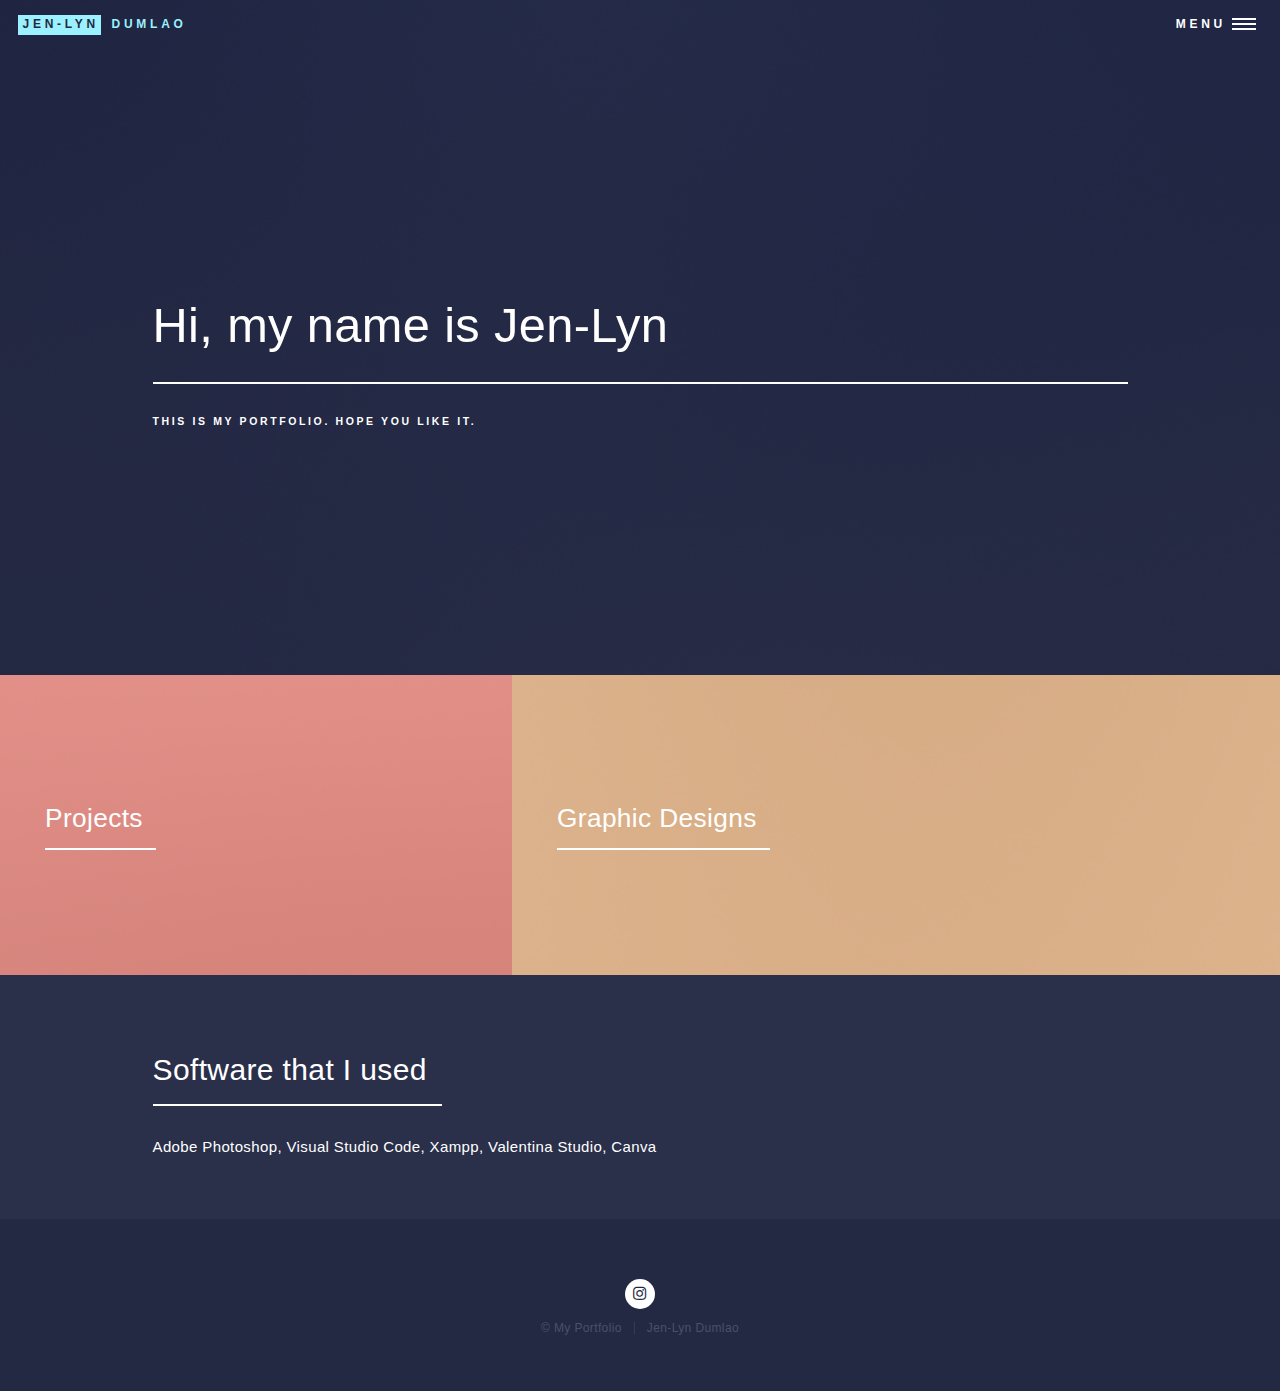
==== commit d06bcf9d: "Update index.html" ====
--- a/index.html
+++ b/index.html
@@ -74,7 +74,7 @@
 									<header class="major">
 										<h2>Software that I used</h2>
 									</header>
-									<p>Adobe Photoshop, Visual Studio Code, Xampp, Valentina Studio</p>
+									<p>Adobe Photoshop, Visual Studio Code, Xampp, Valentina Studio, Canva</p>
 								</div>
 							</section>
 
@@ -105,4 +105,4 @@
 			<script src="assets/js/myjsfile.js"></script>
 
 	</body>
-</html>+</html>
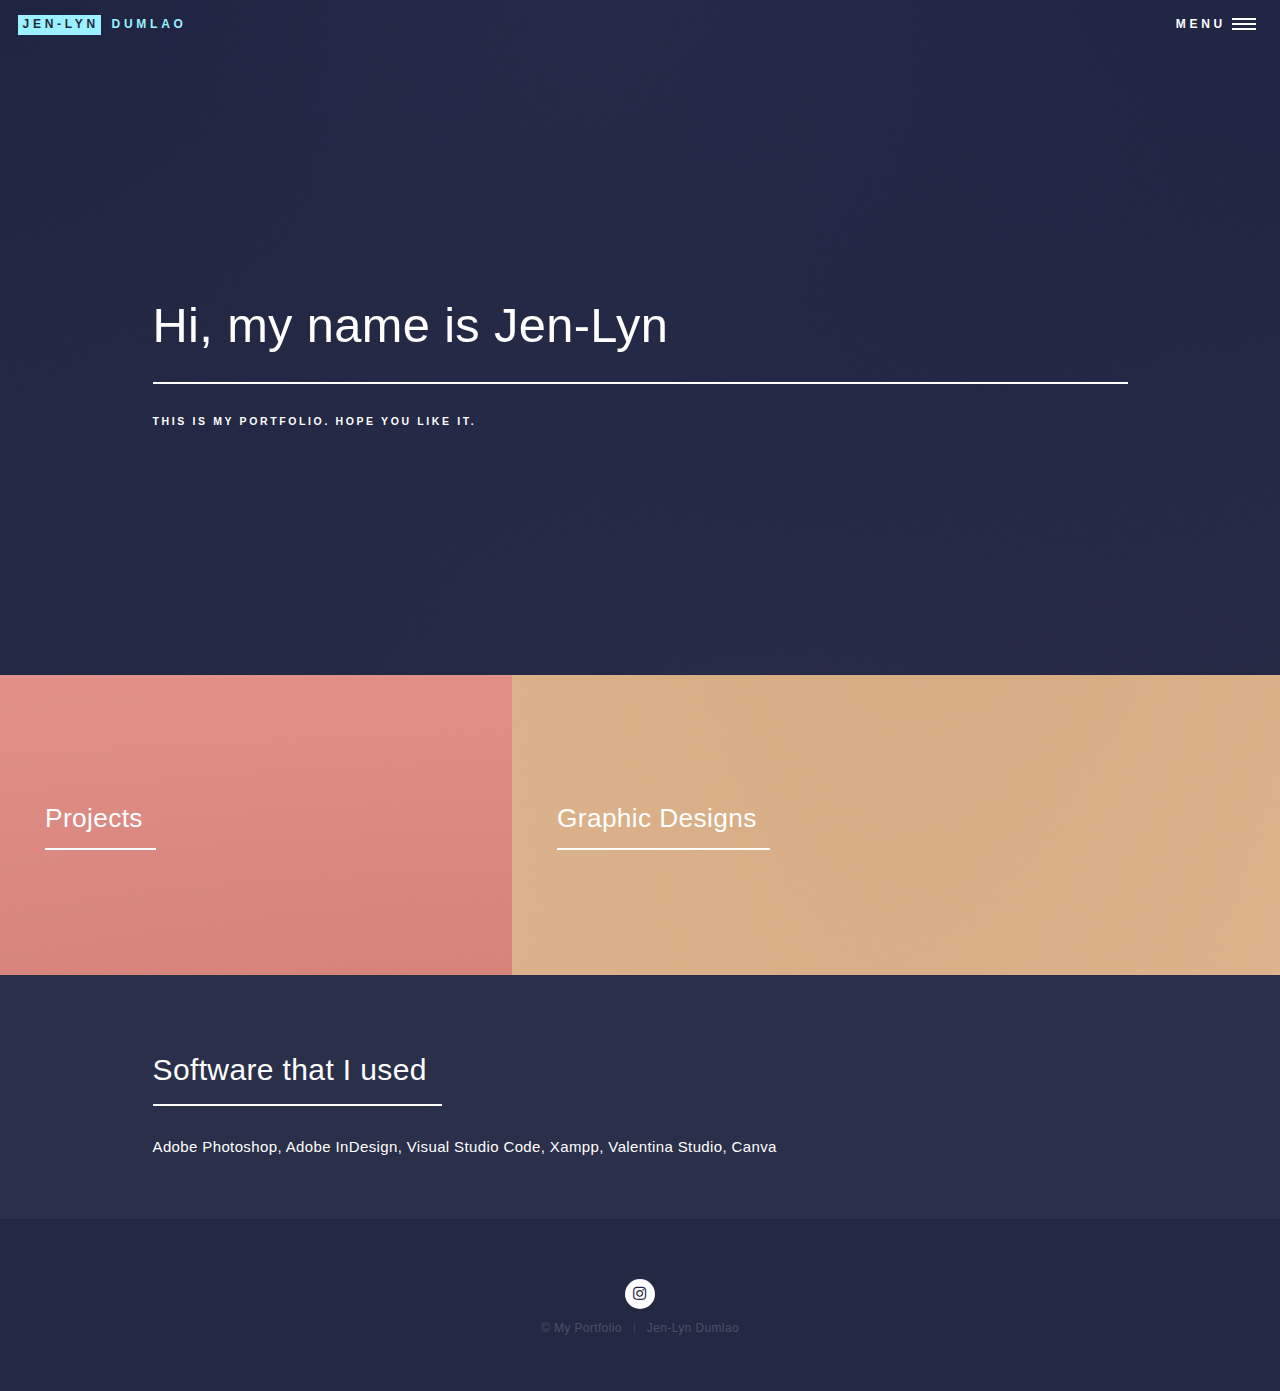
==== commit c01e5995: "Update index.html" ====
--- a/index.html
+++ b/index.html
@@ -74,7 +74,7 @@
 									<header class="major">
 										<h2>Software that I used</h2>
 									</header>
-									<p>Adobe Photoshop, Visual Studio Code, Xampp, Valentina Studio, Canva</p>
+									<p>Adobe Photoshop, Adobe InDesign, Visual Studio Code, Xampp, Valentina Studio, Canva</p>
 								</div>
 							</section>
 
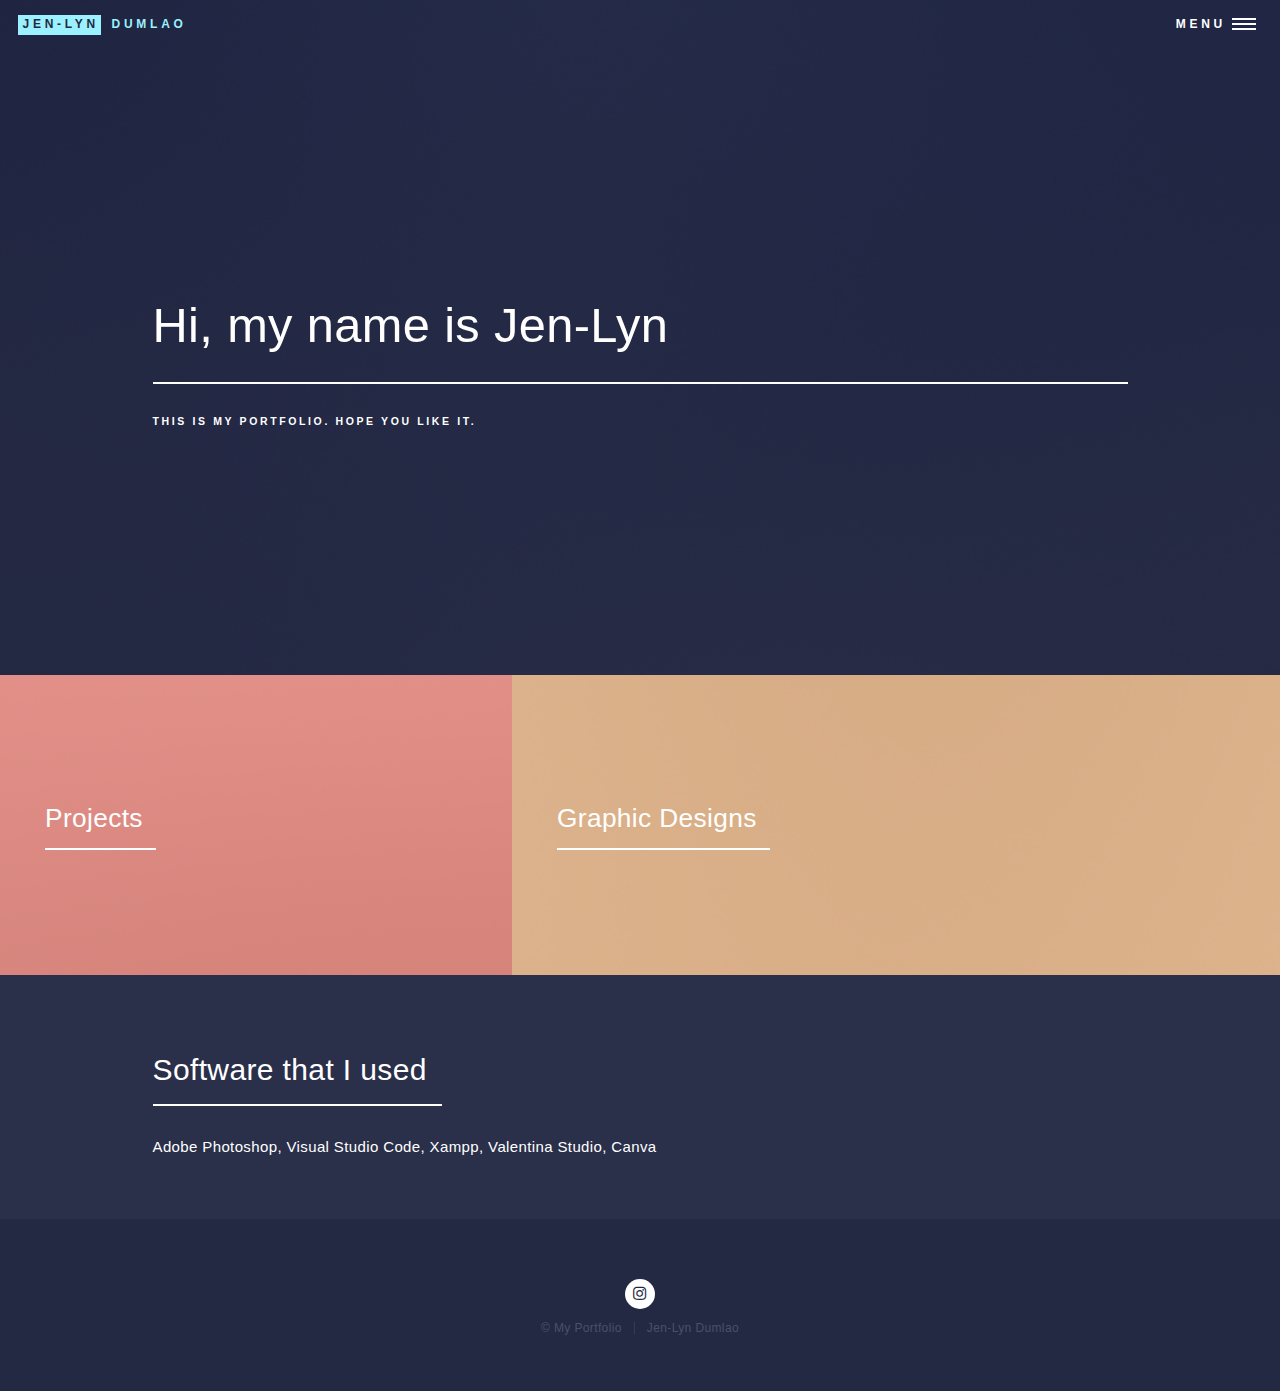
==== commit 22877376: "Update index.html" ====
--- a/index.html
+++ b/index.html
@@ -74,7 +74,7 @@
 									<header class="major">
 										<h2>Software that I used</h2>
 									</header>
-									<p>Adobe Photoshop, Adobe InDesign, Visual Studio Code, Xampp, Valentina Studio, Canva</p>
+									<p>Adobe Photoshop, Visual Studio Code, Xampp, Valentina Studio, Canva</p>
 								</div>
 							</section>
 
